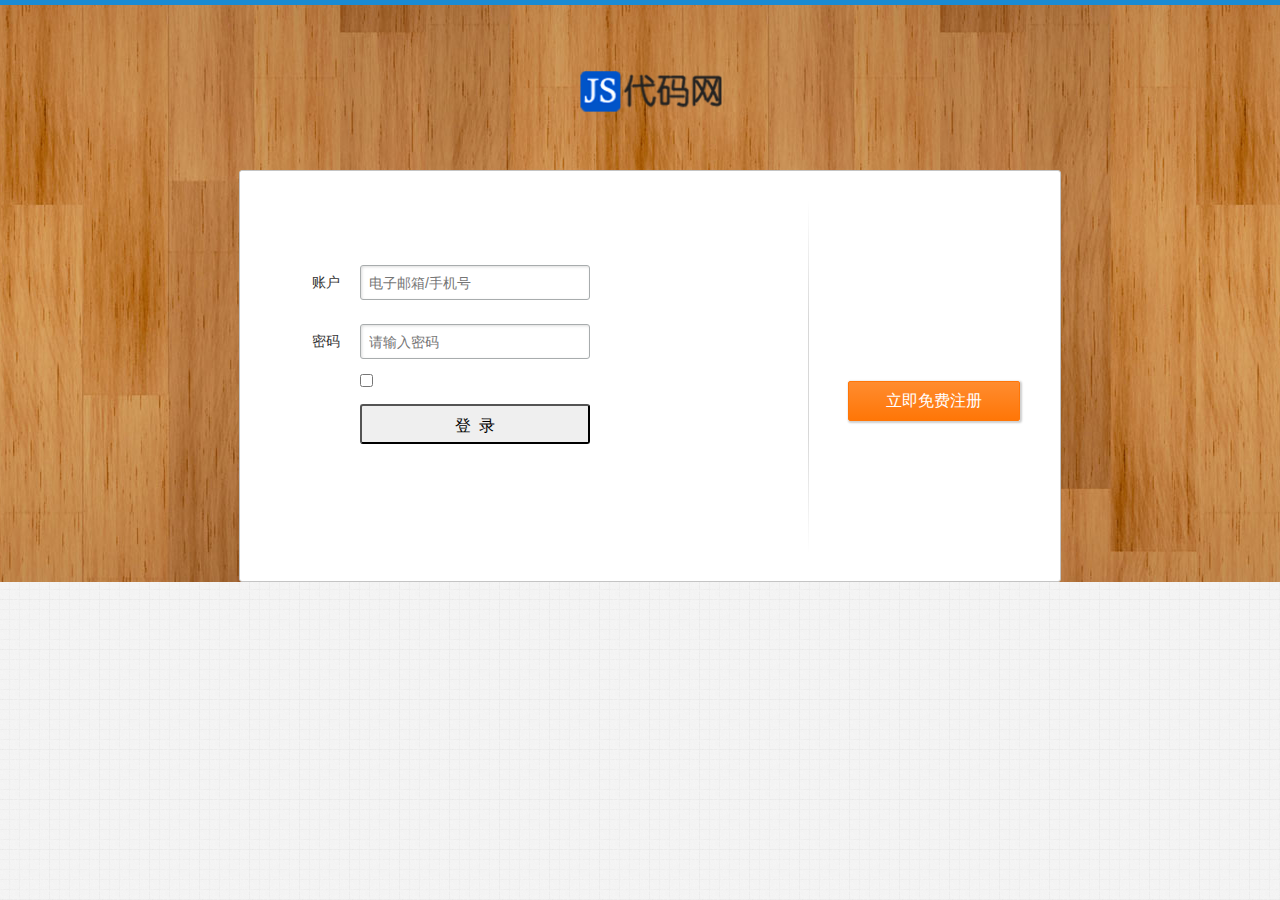
==== src/main/webapp/login.html @ ed99f506 "mybatis集成spring" ====
﻿<!DOCTYPE html>
<html class="login-alone">
<head>
<title>login</title>
<meta name="keywords" content="注册登录页面,注册登录模板页面,注册登录HTML页面,注册登录HTML" />
<meta name="description" content="JS代码网提供高质量注册登录页面模板下载" />
<meta http-equiv="content-type" content="text/html; charset=UTF-8" />
<link rel="shortcut icon" type="image/x-icon"
	href="res/homepage/favicon.ico?v=3.9" />
<link href="css/screen.css?v=3.9" media="screen, projection"
	rel="stylesheet" type="text/css">
<link rel="stylesheet" type="text/css" href="css/base.css?v=3.9">
<link rel="stylesheet" type="text/css"
	href="css/login.css?v=3.9">

</head>
<body>
	<div class="logina-logo" style="height: 55px">
		<a href=""> <img src="images/toplogo.png?v=3.9"
			height="60" alt="">
		</a>
	</div>
	<div class="logina-main main clearfix">
		<div class="tab-con">
			<form id="form-login" method="post" action="passport/ajax-login">
				<div id='login-error' class="error-tip"></div>
				<table border="0" cellspacing="0" cellpadding="0">
					<tbody>
						<tr>
							<th>账户</th>
							<td width="245"><input id="email" type="text" name="email"
								placeholder="电子邮箱/手机号" autocomplete="off" value=""></td>
							<td></td>
						</tr>
						<tr>
							<th>密码</th>
							<td width="245"><input id="password" type="password"
								name="password" placeholder="请输入密码" autocomplete="off">
							</td>
							<td></td>
						</tr>
						<tr id="tr-vcode" style="display: none;">
							<th>验证码</th>
							<td width="245">
								<div class="valid">
									<input type="text" name="vcode"><img class="vcode"
										src="passport/vcode?_=1411476793" width="85" height="35"
										alt="">
								</div>
							</td>
							<td></td>
						</tr>
						<tr class="find">
							<th></th>
							<td>
								<div>
									<label class="checkbox" for="chk11"><input
										style="height: auto;" id="chk11" type="checkbox"
										name="remember_me">记住我</label> <a href="passport/forget-pwd">忘记密码？</a>
								</div>
							</td>
							<td></td>
						</tr>
						<tr>
							<th></th>
							<td width="245"><input class="confirm" type="submit"
								value="登  录"></td>
							<td></td>
						</tr>
					</tbody>
				</table>
				<input type="hidden" name="refer" value="site/">
			</form>
		</div>
		<div class="reg">
			<p>
				还没有账号？<br>赶快免费注册一个吧！
			</p>
			<a class="reg-btn" href="#">立即免费注册</a>
		</div>
	</div>
	<div id="footer">
		<div class="copyright"></div>
	</div>
	<script src="res/skin/js/lib/jquery-2.0.3.min.js?v=3.9"></script>
	<script src="res/skin/js/ui.common.js?v=3.9"></script>
	<script src="res/passport/js/login.js?v=3.9"></script>
</body>
</html>
---- src/main/webapp/css/screen.css ----
@charset "UTF-8";.margin_configurator{border:dashed 1px #222;position:relative;height:80px;padding:40px 70px}.margin_configurator .input_left{position:absolute;top:40%;left:5px}.margin_configurator .input_top{position:absolute;top:5px;left:50%;margin-left:-23px}.margin_configurator .input_right{position:absolute;top:40%;right:5px}.margin_configurator .input_bottom{position:absolute;bottom:5px;left:50%;margin-left:-23px}.margin_configurator .inner_box{width:100%;height:100%;border:solid 1px #000}.margin_configurator input[type="text"]{width:24px;text-align:center}.margin_configurator input[type="checkbox"]{vertical-align:middle}html{margin:0;padding:0;border:0;min-width:1300px}body,h1,h2,h3,h4,h5,h6,div,dl,dt,dd,ul,ol,li,pre,code,form,fieldset,legend,input,button,textarea,p,blockquote,th,td,hr,article,aside,details,figcaption,figure,footer,header,hgroup,menu,nav,section{margin:0;padding:0}h1,h2,h3,h4,h5,h6{font-size:100%;font-weight:500;-webkit-margin-before:0;-webkit-margin-after:0;-webkit-margin-start:0;-webkit-margin-end:0;line-height:1.3}fieldset,img{border:none 0}article,aside,details,figcaption,figure,footer,header,hgroup,menu,nav,section{display:block}audio,canvas,video{display:inline-block}button,input,select,textarea{font-size:100%;border-radius:0;vertical-align:middle}button,input[type="button"],input[type="reset"],input[type="submit"]{cursor:pointer;-webkit-appearance:button;outline:none}img,object,video,embed{max-width:100%;vertical-align:middle}button::-moz-focus-inner,input[type="button"]::-moz-focus-inner,input[type="reset"]::-moz-focus-inner,input[type="submit"]::-moz-focus-inner{border:none;padding:0}.bp-reset-element,body,h1,h2,h3,h4,h5,h6,article,aside,details,figcaption,figure,footer,header,hgroup,menu,nav,section,summary,blockquote,q,th,td,caption,table,div,span,object,iframe,p,pre,a,abbr,acronym,address,code,del,dfn,em,img,dl,dt,dd,ol,ul,li,fieldset,form,label,legend,caption,tbody,tfoot,thead,tr{margin:0;padding:0;border:0;font-weight:inherit;font-style:inherit;font-size:100%;font-family:"\5FAE\8F6F\96C5\9ED1","微软雅黑","Microsoft YaHei",Helvetica,Tahoma,sans-serif;vertical-align:baseline}article,aside,details,figcaption,figure,footer,header,hgroup,menu,nav,section,summary{display:block}blockquote,q{quotes:"" ""}blockquote:before,blockquote:after,q:before,q:after{content:""}th,td,caption{float:none !important;text-align:left;font-weight:normal;vertical-align:middle}table{border-collapse:separate;border-spacing:0;vertical-align:middle}a img{border:none}input[type="radio"],input[type="checkbox"]{margin:0px 5px 0px 0}img{max-width:100%;vertical-align:middle}ul,ol{list-style:none}@font-face{font-family:"icomoon";src:url(http://s0.kuaizhan.com/css/fonts/icomoon.eot);src:url(http://s0.kuaizhan.com/css/fonts/icomoon.eot?#iefix) format("embedded-opentype"),url("[data-uri] AAAcZZ4z8kdERUYAACcUAAAAHwAAACAAoAAGT1MvMgAAAaAAAABHAAAAVi+71DhjbWFwAAACsAAA AGwAAAF6mXiGTmdhc3AAACcMAAAACAAAAAj//wADZ2x5ZgAABAQAACCXAAA4AEzZANxoZWFkAAAB MAAAADAAAAA2AdUX42hoZWEAAAFgAAAAIAAAACQEfwPTaG10eAAAAegAAADFAAABzOqLDN1sb2Nh AAADHAAAAOgAAADoGOsnBm1heHAAAAGAAAAAHgAAACAA7gDnbmFtZQAAJJwAAADfAAABhk/c8+5w b3N0AAAlfAAAAY0AAASIzYzsbHjaY2BkYGAA4vRzdXnx/DZfGbiZGEDggkr2JBj9f/7/+0znGB8D uRwMYGkAT8cM7HjaY2BkYGB8+P8+gx7zpP/z/79jOscAFEEBxQDFzAhUeNpjYGRgYChmeMJgyQAC TEDMyAAScwDzGQApvQHWAAB42mNgZBJhnMDAysDB6MOYxsDA4A6lvzJIMrQwMDAxsDIzwIEAgskQ kOaawuDwgOEFJ+OD/w8Y9BjvMCg2MDAwguQAnkAL7gB42mNkYJBkAIFVDAxMDHAsgsRGx/FArADj M09ieMWkBubLQcVAbB4s+uB6mBQYmLGZzfiFQQOJbwamHUDs//OR9HMBsQGauaJArMEkD3aDIJJc FhSDzHgEpAWAWA9JXp3pDUMulJ0ApcWY9jFUA2lNIBZi2sOQAhUPgdnPrMAwHyiuzxQDtk8BRziB zHOA4gIk8/FixncMO+D+esIgCaQdmSLgbuBmkgD61RJoNwMDJ9M6hmVA9WeYVBhkGW8zaAAAeKwd RAAAAHjaY2BgYGaAYBkGRgYQKAHyGMF8FoYIIC3EIAAUYXrA+kD2gd+DuAd5L5hesL/g/P+fgeEB wwP2B/IPAh4kvGB8wQYSU2BWYFJgVGCQ/y+RK5ElkQk1Ew0wsjHAJRiZgAQTugKGYQ8AldsY1gAA ABIAEgASADYAbAGiAgoCNAJyAq4CzAMiA0oDyAQABFoEigSkBNQE5gUiBWIFlgXeBhgGWgaEBp4G zAcSB1wHpAfMB+gIQAh+CKQIvAkUCYQJzAn0Cg4KLgpmCuoLAgsyC2oLrAvSC/gMQAxSDGQMjAyk DOgN4A5aDqYOxg8EDzoPgg/MEAAQHhDEEOYRMhGMEcoR9BJQErYS/BOEFBoUVBTEFOYVIBVQFYwV uhXIFdwV6hX8Fg4WRBZ6FqAWxBbWFugXABcuF3IXmBfuGF4YfhjGGP4ZUhmUGdYaABpEGl4aohuK HAB42uV7eZgcxZVnvMzKjDqzsiorK7uru6vr6KrsbqkP1ZVqWt1dQsJIFjpAWEISSGWQwAgEDawB CYyKwwiQhHtGIB9gu+TZMfaaQ2htCwwzLmObGY7BMtLAx7A2xeLxxc5Y5jBez3zZ+yKqqlVqCfz5 22//2uyKIyNeZkRGvHjv915EE4G0E0J+BUUiEkpINpANmNlAsv2l7zz4IBTtajsoRCBkuiYQqBGF BAkBatCkQfWsZeQtw5JMywB1eHhy8oK7Qt++oDw8bNdikzGoDQ+XL/h26K4LJieHh2NYQiRsCV8G FeLH9+gkQrrwbfGErAdC4Ww8U8gHcmmJ5q24HwzLiE+ADkfsUqizMwQVjO23drXBqm9ks9mt9rOv 7IJKZ8iu8tpiqPPo1v8QbumwrF17/+o/sJkREpr+PfwOXuTf5cEWNWKQDtJNksQkc8gQyRKLjJIJ soicTZaRlWQ1WUs2kE3kEnIZuYJcTa4jN5CbyE5yO9lFdpPPkX3k8+QB8lXyN+Qh8i3yGPnv5DB5 inyf/JD8A3mB/IQcJa+S18kb5C1CtCQOjp7MG1k9mWrJ05a8hmEU9DlwmlT/iDpMkxZ7b7aemo20 Wf5hqXEa2tnlp6NveQ9vv0n3jeuvjx4aXbAAbmtkjjTS+6PRaFdXdFZ8urKurp9Eo/Ynu9jdaDR6 Q1eDdF3zga6WzKFmfvTkktEWmvtanlrHqxZ0dcGj1993CDu2rp4cqSdQiSJd/VdP/p29rItdmMz8 FmApCxiNNghYKfaC/XhLREV+i3G+/nO8RnB54cyfGsRGYHmpZZStlllmoVgsxWLFWAzjMo8rqlpS 1SOqaq/i91hX4b9SsVgpFqFiV9ky/qgQO+nCb4GZ9R5BXk51QSAkJ9K5QjZj5Kl+Il+B0pkXnnnm YLtRa6RQLsWK9vH40NCZQ86/HWtkvoHvdMyMEcXxSZE+QoKhcKaQSyfkRirlc+k5YkLugro0GANs Lp6PV/EdQ2f+jsdwruZbVR32aZoPij6tXJ3G3sI1rKrxO84rKywaXlWrlLBd14fOT4KQdogHIJnP 5hsBb+Nay72kWwKxcTTZBTHWXuPGrpVxeMtQtiv1ez6a9bpqiYu6ZrselJwE0gkqh4xwxirkpLwB b0/+YVLXWWRXKzClquc/cT6LnmYPe9kcAP6dlqcYPxGthT+kWbzSzDMpgQs4n2QhEA+I+HXY2xL/ 2bVmrtRaBKUii2sxuwQViPHvKfO4/p2MgnGKjR9ox6CEySbsawX7qpI2/GYU6KGo0A3jjnyOM0sm HIIz79iI3BBQqW71J29cNX/+qvlQ23jmwOVrP66HnJ2rz71i4MyvzWfl+L2xxrezrx3ClXM2WU4u whFMcu4bO5GerDvY1/UwxmFcxdioJU+5VOVhVMDxyGrxRDqvN1ktJEN1WItoFQx19iqzmE/vc4rL pbh+w+NipYxXpYgL7Xz7C0oQCT/l04JQURm5Wo/xOc6AUPJp+IZY0UWL1HVydHmMvQMH+T2/r/6U z99YJ0xHVnHe2XwncZ7jelyK1z8IpXA8n61/lojcWaivxkwZCHJmyS6yN5WQRTHdW63u8oV8vhBU izG+JMplniC77WDlvjqPTr8hALxJeskCQlK5QTGfMwfBLOTZwOkhQwFc84oDR4qx7jjkqUwHISHT tJk2C1YhY4QNWYCOVDoiyrkU4ABCfwG0zkSnds0a7RxtzTWX9OWEVCYl5PoGAoGBRd9ehMmqXqur o79bcfdPeETRGwx6MT5nnhgxw5GOTKJzrpxIyHM7OzyOtkSizeHx+v2MyO9nY/RbcqaQgVuJkwRQ RiUZZ3QJ2YyetxopnXUPW8tr+/6xJcCtfYN9cEEfj+9vyeOYiCRG+uBVuLax9ojGVg6OtpEMZGNw +F8fe+wfH3sMrrUPw1L7f9jTOPQoFaLT78Dz8BWcM0RIZlrBBUDlqDABRnhcGAKrMCjAznt2e9vi Ht899/jcCYMlJ+7g/hOlRsLtu2e3zxM3fLv5HZPJROWyROLvpwbAweOTq1DmQKWe4lzGpt+AKq4b A2UEARRgKFGBcU5WV0Bn6wFLgoxlrIJF5cwQ4KQCKSLP+LTiuVfveHjH1RMb79g4NDDhgQR4JgaG YGc8xpgqFpdvOG/Njh1rzrvBfn/jxjuGBoQva9qXhYEh7JuXlAQZe9CLHBSmCqTzuXFIIxslE8g+ CkSxcRn5BVstWKMiNirILr9n6SJZEqky14x0xt1UlORFSz1+lxxdvA/w2rc4Wp0IeKkeppo36FSd gsfjDHo1GtapNzAR754AmOhm+mp6msuLH5A4tq8IycSgg3XAKqRRQPgBhVF2XMAvh5JXDyj+nrb+ sB5IesMbOpThQODcjQeGPbH81oo3GdDD/W09fiWge8Nbh9vahg9sPJcaOaVjA1uW8oxMbkrjJBk4 FcEyKSQ1ZE1TxxlJPgusDwftMsesLO6xUYfaNXbFOns7O3tziGQrnVBDZDuDe+0ilGsob8HBKDpL OBc4I6ftTzdfCx/RHxbyTCd8SC/YdWrrFY4Magwb0BlsIODqU0gI11+UpLFVKU4NPYsr7pRYpHFT aAgqJqcEMqkW1VpLKCFrq0dQcmgRqGFr1epJYZqgztnGarW6eGzqB/bVBAJxjkjwM5sfHgCUmVC1 D/KvGLarkXQ6whQ1xGzUVHYJxxHK6YhdjqSRrBLjupo0MIKbkLgWFzUxkEUUDJWSXULVOFU8woUs f0OxyMgZ3+Ezb2I/2KrnzCaHuiGcmYBxYDJ6Rv0dmQoNKzVFedhvYhLqLPK5hFoI70z/wwomw6Ep NvmsgskgkThQhFT5u/s/+u2SIaeHIJ1j5Vkqw+8msbGnFWWP0otJszF72cNKzLNHwaLh0PseqIYw 16s0Ciabbe96mEqexpPve0hdJzXmnM10P8lhb5gKSuZnBryuk5LNJIGdYp0TUWDiba4wCpmwDjUU MnaJa8YKsnCRhe/l0ulcGgEFkGqqo9iRAmRwpq+YLivXs8VYmlHZz/K56kilOnB0mn1ieHIeIZaO yjGfTMT1bMbKp5NWQ33JTHHlUVvl2VDpIVRbOiqxnFkoOZ2q6oQ21YnX5P5j+/3+ZJffK93+vdsl r78r6fd//+eAy+HnENu6f//Wgf6OaNzyPU89YeOi22+/yAh76PM+Kx7t6Oc6o9kfV8NKZo35wbQK QC0wDWpacDA+pKIhrNu7Y1PQOxmtdSITD8U7dCxU7ampGBZehYV1DM758SCzLlImAhYTcPFm8zwI iEFLuCoq+HewNLUK82qlVKrU5+qNBnaPkkEyjk9nChOAojDOlIGebUiGHBaMQZzGjZCMOgLBVGOW pFn38A1fmzgk+nz2E6mOUomtJ46MahDvsP8Ua1NVtY1H0JKvBn1f8wU7UmgMhDpx2cYqpT82qloj Nm6907+GH8BbOI9ca/U0LAIrwHp4QpJpaIQkGWQLsKWeCYPHp/l82n4q2a9JsiyBKdGBhGG/ZiRQ l5pGwqcpiqacC+sdTqfD/jrGsNG+kYEJuKstjpqC+yNiMA3lFoxNwNJoHK2wuo1eTyG2/dLt9o5y GcFwmcewss/+aR8iZWYQYHyS/EB7IxAX42DErayBwgpF6EHVLsYOqtzkwudj2FYBTY9fwJ4/YzNy 7NFqn7QGbVY6OxTgUbtitlxv/wivFa0lsMfeC9fZjyYCCRSfGKsJ+8iuxC77SEtJAyfWdew8sp7p GD05g0g/OtfQQk3hwJiwkTt9Bn5g7xyibo88dGoMt/qCQfvlYoA6nTSAsb8lKiLOdckx6o6dEhc1 BSq+IM6Bm8aok8X+lmhGlhe5ThnGNRMydDmZMDGkG3JDxsVgIKCgTKpgFQKbPBckgxgVhFjM6cz2 hPQF559/4/kdkl371P1iuv/jeUtxhkLpdSOdPTA3u78rGXBCSlq2ddmyfF/cC9+9/hOBoXkfi3eL 6Q5B8c1tpzR6/vCaHYhpvjr9G/gj6hadkAkwxxFDKTAENFxADD4IMjWFv71Eu/uLq9N3L/dquW3z NmS2vfTd9su+dEn78vNSd39pteYYV73RwkvfzV51WYRjWlQ3sG4G06KGbP7FUK4WZ8I66+yxJWc0 ZNq/I09fhSuFcSj2I0kN5DaDZi1TzGpoFpbLxSqLysdXDa96FBcHEIyqzG5CGeaefhNx9KNo75NU gpqFnGmFs3WjHweRMniGqztjcSnNyuFz3fozAM/o3dH+/gX9jUyUFeJt/zXhT8oe+ZNhlo9KtBSe MzonXKISJ8b+DhMfvA4PIQ4cICsZTmZDZoULTDGigkQFqgBK4jQvQE0qO+rZMFOtZr0ei3mZaRlh XoAPNujhxS2+LpcnKqryUklwzHH45aUyiF0ep8O3xdPtLLol+zcugV4nI1iV/4vkYwSSIM6ReOro 8jol76WeqGshplu8UacHejf6BLenUxakxUg86BAciyW/o8Pjino2uUX3Wa7oAbdfvkIW3H66Vc5L vF4aEkFaLClSK517o1d0c32N80ZQRaD9IiBGdDFPAZWYEZm0/usTFzL8ZRO48IkL4drNc1K7L2nx zTDsE2Q2PLd4TDQzAnFHA8Km4oFsII4sEisutaoMTHG4AD24qoABSOb+eP+KBRdWgCzggKOMRTGO HzCGI6jLmK7mNi1peH2EBoJptdflRh2ce2jnzkM7/3rPxRfvufir7cFg8wcHd7Iae/piVvVi0HsZ swwv8z7Bq9n369Pvwb/Bi9hegNkkhFkgzCDJoBmSTFi5gphAlYjcR3FhZTM4+YwJFYBNP7xL3IPh aHeblgDD7FaCkuRodzk7x9Q2X1iivjZXZD78Eyfa88P5Ub8RVdrsI/kVAY+sGF3zzg1pvkgHk5e9 xAWvwGHsg3bieylyHyIB5C3LgAsO3XLLoVu+tXJgxYqBlTyGw7ewsnXNe4z5+EVJD/wv2IKz6cYv QomAyNpK5pNWPq4ziG2YVMLsu2lrpDfxv+3MPyd6RyzotjN7lyy5fGUstmzrVlhy9ivd3Tg2genf w3H4CZ+LOfjyxgwIjR7iWKCUwZBGqYOh0I12FK4JP9qxcMmP9+z58Z6/+fyVV37+ys2aLOfyVA5S ms9TGpRpPifLWJjPy/49jBAiVzLKvUFehoQyUlB+h/QUn5ZbfI1ozUiQDOAfYGmlWomxdPokfyTS pOokAqMAUuP+P06zlSyD++DTDImnkvm614fLl9G65TsGXPLAHVf4Ir4r3JLkbmb+dNIdz/D3PQv3 kT8xWZmKczkVrz9v/4FRgZs9iaSM+oTfhvk346SP2YWF5sJJDgqIqFBfzHJXNZkfZzL7hbE1Y2Nr wDMpOUP+sj/klCY5Tq5ifOj61auvX31esfg6oxlbood1/DEIxkkQRdvPrGY0u2NEnX5z+h0hCIew HwpHgAUyxr1nW8iV5Gayh9xHHiDfIk8x/2vdfjDQJLSMCZhR2XU1begnAcEo/EXkYfL/9O0Fv+73 6194ZkA/e/ExAa9jIIohn/OYy+t1HXP67lbCihLm9YuOsvqjAqt3HWX1R10+u+f/8gVwe0hRQv5z RiP94cUpER7Ax1nkeMDp9TpZlPxzBHZthkJf3PPRr/gQAuYDUBGXHcG14UH8OI+chXP9CS5vZuRp T0veaF0OJ5YFGgLMRPAzFzWqwW7UejSOIKPBoOGmFft33Aa366a42hlSGbRn2VCnXXtBByqE2gvt IYEiABxwQNQxcB93NF7HYyhqPu5VbY3+Ds1TlivW487QwX2mQxR73e5eUXSY/vF0enwZd2PWf3yZ DU6/AT/Bb04hTiaptJXGTiNSS2K3caEaUYFJ9bCVYT4ga9BhFhhak41wAXbD/PiYsZg6zwjG5wf0 qKGEYtFhPTQcULsDStjncBlBZWFM0ub44pLed2SsZ54gtIch0ZXavDYRagsLIR10Xe/uE6Sgnjqa ngthNd0n6E07GTFWdQbTkzGwdCuFqldP5amZz1Zj3IeAIVat1h6MfPepVC1W63n6ichXuD3SeJ7J 5rodcIqmNDm0T864c9AazDPYbLC9i9XP7t377N5KZXKyMnmwWOS++1hjywiqe1mt/bNJVo02SyxW rkeVIhtTk+urMuliXrSmD6mO5Gk3mGhAmgyl1z1K+Tg8be/yqKrnwGKPCvBHAVT3kq+5VbXDfhA2 Q9nvtt9xK+2K7AKXrEC74gbF7bePv8fHadv0W4i1l87IKNLTWP6SHufLf5YLy5ht/Lk6zI4OE9rs B8/tvf0m+2ZRkkS4A+MeQ7VvVg1DhTtU491UJJKK3L1taLn5mUWSaP9CkCQBOkXJaf9C1XUVOjHm frQG/vGT9hn769SdaWy4C+II9rEGJVEcZVKqZa/l5L3qc6BCXXbRBQ/ZJeqCqsu+nE8Dmwm2cV3j pLFQZ8xFh4eRtOqiU1PUVd9cwjEqNfZU/NwD1F33ANXnpN4fyvyLTRUSD8Rhkr+TRT8ql5fzNVri +vEkh16bai/hnrblUCQte/uU+E5wG9QRytZj+/cf228f2To0+qQBtf3s1v7DPfOWfd5AWidBKQ8/ gh3Yx24csQnE3JvI1WQn88acLK/NWfez66W/kN7I170Dzb3C2d6B6yVBZTyhCpLjRBZasoYk/pLl MXKcyMKJbNThsA848IJNDkc3stUBzlabVGN7gJGwaL7qQHioItF8FvHcTR9Ze/gYq2URMu/bgba2 AOgBw8D5vomkhAzcfEJ21C3/ANpb9XATHLaPXnnlLv6Dm+1vwlr7CDjtP9YD4+M+xHYvw6vIMYgY EYHOZbYsoIXKdgFaednMGOFu5vzXkxriej3b6iCGQyO+Qe1YsKMjCCuQVe4A8DlGsMdr19svf2e7 ffwdfsFnRnxMG1yvdXRooGqDaZCkEYcPwP4dXLE90x2NRpl7Hr8nSADx+Pc5L0dIAns2yHx2KZqk JooV09JMSzKolaKSaTDOMwuDwExe2UK0bJgSc59RzTTgaR2M++HL/c4V4ITgORmPXRuB2HNapn1R 4OeLgm4poLmkq+SxdUrSfiMU6N/g8qrbv75yTW8/eLogBtGlocMHlh9bvj8+NHf07tEVSM+euQzU tpz74x8f+3J70n5kLI6zsHn6DWEDvMJlsYlf0ZBQTXMIRw9LhqCxE0lZLerQjLBh30/37fup/cKN 37zxxm9ecbUzEHYVVUMtusIB59UuAxax6n0Psdobl2GBShc+6AkEPA8upKrhutrZ6ktkp2TamE/K pA2ZH4hziZ9MZalhMd90rFQrlkpAMJomlUoMLTEsK5WK0wQjRNGVSn0Ozp9+G74Dz6A96EMZP4Dj nycjdSnHpVraNJITDS8zlzFDMAgG1hpaFNi9pRXSYtLkmoZrm7vtD4IR+GRkk3yTfO2n3Qq4wOPa 5/Jgqpxt/8arQhto3p95NUzVl+f6Ry8YHV06dxR2RYJ+fzASHRzs8rnGGaAad/n2BT32B8yOA5cn aH/wErtafOw1tCEXMl5OJxpecMNq+LwLGTYXfghTCw2stEnD9Xs2O6w+bdGm27yQM+FnQs/m5FXJ pCDTXqckaNo2raAJodA8HyxP/uh0hcnGE/CUkExu69ncg2qk1yELSLItFGJJpju5PLl5++mLexpP 4Rp3T/8Sba8XOU+lcXWeYn0xx4iVLjBfD/dV6MzxkM/xg0N5uPj5e+99/t6vHZicPDC5f2l2SOzu 7nC4wu1uKgwKUfOCri4jci+jgdQkI8ot6IdQFIxOwy0JLjoX2sS+WP/jcbTKKfkq8QtXwU1c3gTI eWQNWU82ouRu+IQ0Gh4VEVch47FNu8KEkOUCY+YvY3RBwkzPwY7mGUFuSJS5byxsIPbilVS2WsRK BV6yMyxcGHa7/bLooPQiUaReURCjSVWIeEWJooSUBEGUZepWPL5AOw1QEEDyjohuURRdmBWdPbL7 16/ya29yfhJG54NXU+90AyBKl1dsEMai1BegitMj46MidbC9RLdDAHAI/k5wRZyCQxCxjIpY9mSy N9mXZLpsiOjCfXAZ12Um95yvQKtp26k4YDYYcZyEXaxUUmdqCc3yVtNFHhNyBQsHRspauTHBTCYo 010m3xspdAkhGa3DtJD8MChjP9eKeOy3xgDwh8MhLQ2A9jF85KFTi85BzPN7jnn8DPO85w/hsvBi PJZsb0+23XrZ3KWp67tw2F7GsXPAy4JDftlwCG7tZTkoen7NKtDqEXh5WAIXlmuCGzkmSjYIZ8BV KEnaUM8QLYvqRA/RZDxt5gtGyIjjlyNnyMgJ3ezohYzFh96+NuYpddg/u7QNzPXg/lTo4jc/feeP l+tw6eNb/H646hNGcn2/eHXsM/d8LBpY7dnok4qRcUVY3LmEy6/6nt+/4OzMQbk1htLgLLIUZ4dz p8kds+xIAksZezKWi6OkNNlRpTByJk0W2AY0u0MjEylbvefMBIfbFE9ElsOBDjPWFw70tHdHVM0R 9uvbYlCOfS7c5qUul9o5L6I/heLeoyoRv5Bv920tlyuVarmMghaKbm97rCcciPcuOTvVFgieEVa8 5VqtXArLblPt1MaDXiorkZzgj3jt8hG1aNcwIi37PT/ge0dN6ZXnB60whAUyzHZhK8NrxhbOnbtw bA0MLJzLTnqx/PDwmpP36Zh8MVr9bOnGhlwzNfgJDnOcQakGynuEA8Z6XPNnF2T9ffrSNUv1BuwL c8xY/73b3tXV3tbT398zq02Nneg8xWJhpwkbY61nG639t4d37Hh4x/FiscTPsTWx5bM7WPkrxSqW lf/Cb0IsbFpRpqgM+TTf9C38lr7Gd53mm+x3+3va6t81u11PfX93xofHdlZmtd1oD9lAa2my0cxv Y7WWhthclwhzmVYY+manhPi2UKVa5SxQxLpq46waaZ4PLFYqNeSv+nGzMueXE3QEIVy8yCoYAaub JMNYN8UsG9CtgKmbgOx5EKYqFbuCmXofhuFgnQZt04CRNwDxw8FhbKbESfieVhBlZIV08nMF7DgH 99mjkE83XGuGleWHSqjJtybh74Wzhs/oCcU7esHl7B0Z6c1s27agJ5v+F2bXwNzhxQOR3g6USCOr RrZty/Z0D/0rYpWZs3KAtm8XkyjA3omt1Q8aNd142XyjMXaaDc2TvxeG4m6PK1PMuoLB/LJl+WJ5 Mj6U/l5x1eQkdDtd8SExmjKjbLulVBqKdw3sKJUmJ7l/vH7Gykm8zDubYjCUorhgXnJgQMuwoIov WVVkvnLuL48VJ6emapOTZWbCQbFcnppq+trZu45gzkdChOTxFSmmCbhpnrIMdvSu+Ra2e2gfnJqa bBzhRPafmiqXT/FxAtfBApnmzoIad4fOoslDHq3wfN1HWpuuU9Rp/g1pjjK/PwyhckZYbZgCeXzl ysfL0a98JQrtkUolcvPB1aubc0y4z8HDeFwrhFHVyUPATz4mGey00OzHWdbpcy5FcW1ftQqm+guF 5g+edEmKfbEiubZX97eUz4wNPInv9nOpTXr4waOcyR194RBNz7oXW1qHa0MKnTePKiE6MXGRptBo lCoaHRhY3+hGEWvm7ZlHkax4qJj2a7R7TTfV/M65t8yFxSd6xcbkCVKAW+FeNj89LcjQbMJHuNVR Ed3MQLvzTmanucXKr1xihWWdjrt2YYRVfHxdM/vrDs49zBvfzn0YGRw9M6kbzcPTVj5JDal5khrx mylBHbwaDSyaQtOmzJw0nBMYX7GDLhV2tBdZ7Iv2MzREo5TCOE/t44jrgdGXiyVOwg/5YvoaUiBB iOITLD2IhOT/A53J/nchIrwEL/BzgMTKZ02KH2Cm8nE25ob1zm2PPnIbONaCw/7PtWtufeSRB297 5JHX1s55bS2mzF5eSDR4DJ5v2NwhXAFD+J4WzErj+SQ/aGpk2ZaI1Yr9mB+iG23U3W/yKwU9N3jk B6sXi+J6Ee5WvfZzzD922NvhXOf0/qqtHf/yv5Q9N2wWHOsc4qenCauGskf1IEEnXy+bp/+E9vvj +D3M/4dY/M+3fvdHNtt9XPZsW88b3HlKg8zvpSEvP9Jy+mDk9OfHmAGSbwRjUEBc0jgeirAPDUZ+ uC0H/2RfqkejOnyJxfal8KVflfn1uKS0derZUGfY4wEowyNY+yKnzOlR+4uQOzJ4E/5dD1LQ7exr 78Srvc/pDjjEoMvFMIZn+rfwQcMW72KnzZo7eoJc9xNI41JekZCrZW6IwyUv3Cv+NYYDB64TJjHY z/n61g/E3fV4Q+SsYIcbm39V/KsX78Vgv8KpJg+kBGd8YE1BEpyJgTX5uzqCZ0U8epTU9xTfgvfQ fm76AxRgTYeDhXRCwQXNJAoTJXmGqahuMYTAJA28L+z9h90YLoRrDlwH1x649HKq6s4xUHUVxpy6 Sq9whiHHSXYLdvXAdUh2NpapdOJ+t6q67x+XVd11OWXzNUQ6BXlmD78+azMWWwCD2cK7D8Em+0Az 3LiQX6+PnHMGjFmWdba1wqqvIRfKiA/gTeS3OcyXXrD4oYd8MkQVQFuayQGOQPVszhpHfX/iTNvR kJ7MGJG+kc2+0ErM+er3vSNbfKEVyazxHb5d9VhyRWitb6QvguIFM+HkCh1veyNGgt3G+L4XG9+v kzH4Z7jzdOcTvg5D9k9nwp3ZC/CP9/1FshTl26W4cvs+RLKHTyvurxM/KzpFRRQnJ0VMnOJnJ7GE niih4mdfx1DPXjNZr2IUs4vYGHpI1/T/hD9B+RQ/6OfQyn6MSaZc2mR+dHYWDSGM1TiXy+65Z2VW vTGrXmy5Z/Uwc663Xm82nmf3rc83661Z9VZLPb+fZdHe4pG7qQs+Mrbd8vdlF2BMnf/ZWrvRTTFx s/wml1yVXRhRZ+lEKZw2G0Nr97qAYQRgr2oEm3VOcG+JyW63zKItMXYv8/jJMist49uhp0GAT9i/ jrHT9Zh3/Xgn79FORrzutK/YcuK5QfsQN7RXMFcs37v3wwtwH2r7FciJNJwJW1nUfuKH+ULwb8YZ wnjsJG9IpltgxjFzh7wxR+vVROr0+56SZMWQHXTBx2Jirl12+amLuiWH5PMoEOoKtycyKFUVwSF4 jGupJkuyBiJ1A6hLPDrMuwbt/LZU3H43JIgO0eF74LC0fUyJxP0datgrSACy20EFQQSPizoEkUpd IxDIBRDHSIixBUodoiQwePZ/AKvoZKAAeNp1jkFqAkEQRd/oaAgJwVXIsiGbbGaYnoCCB5gDZOFe pBkG1IZWISdx5RGyzDFygBwhx/A71iYLG4p+9ftX/QYeOZJxORl3TIwH4jfjIa98GufSv4xHPPBj PJb+J2eW30t56qcuPBC/GA9pqIxz6SfjEc98G4+l/9KxIrJRRbbQreImRsEHgZYDa5YktaE9rJeC pvft+zvJEXDUlEpzzFX/9101z5SCmaqWz/OuNXG7b2Jqg6vLys2d5Yr8tJgVdeVluvW3hVITO71f M3yfzyKkXacdvqxuzp4BBTo53QB42n3TVW+UYRBA4T1boMUp7u76vbrf4pUtUtwdakCRAiH8fwic ayaZnMsnczGdbuf/8/PP0unSZYhlLGcFw4ywklWsZg1rWcd6NjDKRjaxmS1sZRvb2cFOdrGbPexl H/s5wEEOcZgjHOUYxznBSU5xmjOc5RwNgUgiU6j0aOlzngtc5BKXucJVxhhngkkGTHGN69zgJtPc 4jZ3uMs97vOAhzziMU94yjOe84KXvOI1b3jLO2aYZY55FnjPBz6yyCc+84WvLPGN7/wY/rW0OGia xgYbbbLZFtuzre3bMTtuJ+ykHdipfw26QTfoBt2gG3RDtfpBP+gH/aAf9IN+0I26UTfqRt2oG3Wj btSNulE36kbdqBt1o3dH/aSf9JN+0k/6ST/pJ/2kn/STftJP+kk/6Sf9rJ/1s37Wz/pZP+tn/ayf 9bN+1s/6WT/rF92iW3SLbtEtukW36Bbdolt0i27RLbpFt+pW3apbdatu1a26VbfqVt06Y2ftnJ23 C3/b+k+t/9Q21fZs/zd3nxHSAAAAAAAAAf//AAJ42mNgZGBg4ANiCQYQYGJgZGBmKAKSLGAeAwAJ SgCnAHjaY2BgYGQAgpOd+YYg+hxXUgKMBgA65wUoAAA=") format("woff"),url(http://s0.kuaizhan.com/res/skin/css/fonts/icomoon.eot) format("embedded-opentype"),url(http://s0.kuaizhan.com/res/skin/css/fonts/icomoon.ttf) format("truetype"),url(http://s0.kuaizhan.com/res/skin/css/fonts/icomoon.svg) format("svg")}body{line-height:1.5;font-family:"\5FAE\8F6F\96C5\9ED1","微软雅黑","Microsoft YaHei",Helvetica,Tahoma,sans-serif;color:#333;font-size:12px}body .font-ico{font-family:'icomoon';font-style:normal;font-weight:normal;font-variant:normal;text-transform:none;line-height:1;-webkit-font-smoothing:antialiased}body .feedback,body .error,body .alert,body .notice,body .success,body .info{padding:0.8em;margin-bottom:1em;border:1px solid #ddd}body .error,body .alert{background:#fbe3e4;color:#8a1f11;border-color:#f27979}body .error a,body .alert a{color:#8a1f11}body .notice{background:#fff6bf;color:#514721;border-color:#f9c86a}body .notice a{color:#514721}body .success{background:#e6efc2;color:#264409;border-color:#c6d880}body .success a{color:#264409}body .info{background:#d5edf8;color:#205791;border-color:#92cae4}body .info a{color:#205791}body .hide{display:none}body .highlight{background:#ff0}body .added{background:#060;color:#fff}body .removed{background:#900;color:#fff}body .border{padding-right:4px;margin-right:5px;border-right:1px solid #b8b8b8}body .colborder{padding-right:19px;margin-right:20px;border-right:1px solid #ddd}body hr{background:#ddd;color:#ddd;clear:both;float:none;width:100%;height:1px;margin:0 0 1.45em;border:none}body hr.space{background:#ddd;color:#ddd;clear:both;float:none;width:100%;height:1px;margin:0 0 1.45em;border:none;background:white;color:white;visibility:hidden}body .txt-quiet{color:#666}body .txt-loud{color:#111}body .txt-small{font-size:10px}body .txt-normal{font-size:12px}body .txt-large{font-size:16px}body .txt-strong{font-weight:bold}body .txt-left{text-align:left}body .txt-center{text-align:center}body .txt-right{text-align:right}body a.link{color:#06c;text-decoration:none}body a.link:hover{color:#09f;text-decoration:underline}body a.button{display:-moz-inline-stack;display:inline-block;vertical-align:middle;*vertical-align:auto;zoom:1;*display:inline;margin:0 10px 0 0;border-width:1px;border-style:solid;font-size:12px;font-weight:bold;text-decoration:none;cursor:pointer;outline:none;-webkit-border-radius:0px;-moz-border-radius:0px;-ms-border-radius:0px;-o-border-radius:0px;border-radius:0px;padding:0 15px;height:28px;width:auto;line-height:28px}body a.button img{margin:0 3px -3px 0 !important;padding:0;border:none;width:16px;height:16px;float:none}body a.button .font-ico{display:-moz-inline-stack;display:inline-block;vertical-align:middle;*vertical-align:auto;zoom:1;*display:inline;margin:9px 5px 0 0;vertical-align:top}body button{display:-moz-inline-stack;display:inline-block;vertical-align:middle;*vertical-align:auto;zoom:1;*display:inline;margin:0 10px 0 0;border-width:1px;border-style:solid;font-size:12px;font-weight:bold;text-decoration:none;cursor:pointer;outline:none;-webkit-border-radius:0px;-moz-border-radius:0px;-ms-border-radius:0px;-o-border-radius:0px;border-radius:0px;height:30px;line-height:30px;width:auto;overflow:visible;padding:0 15px}body button img{margin:0 3px -3px 0 !important;padding:0;border:none;width:16px;height:16px;float:none}body button[type]{line-height:30px}body a.button,body button{background-color:#fafafa;background-image:-webkit-gradient(linear, 50% 0%, 50% 100%, color-stop(0%, #fafafa), color-stop(100%, #ededed));background-image:-webkit-linear-gradient(#fafafa,#ededed);background-image:-moz-linear-gradient(#fafafa,#ededed);background-image:-o-linear-gradient(#fafafa,#ededed);background-image:linear-gradient(#fafafa,#ededed);border-color:#d4d4d4 #c4c4c4 #c4c4c4 #d4d4d4;color:#333}body a.button:hover,body button:hover{background-color:#fcfcfc;background-image:-webkit-gradient(linear, 50% 0%, 50% 100%, color-stop(0%, #fcfcfc), color-stop(100%, #efefef));background-image:-webkit-linear-gradient(#fcfcfc,#efefef);background-image:-moz-linear-gradient(#fcfcfc,#efefef);background-image:-o-linear-gradient(#fcfcfc,#efefef);background-image:linear-gradient(#fcfcfc,#efefef);border-color:#94d4fc #84c4ec #84c4ec #94d4fc;color:#0085d9}body a.button:active,body button:active{background-color:#6299c5;background-image:-webkit-gradient(linear, 50% 0%, 50% 100%, color-stop(0%, #699ec7), color-stop(100%, #5d91bb));background-image:-webkit-linear-gradient(#699ec7,#5d91bb);background-image:-moz-linear-gradient(#699ec7,#5d91bb);background-image:-o-linear-gradient(#699ec7,#5d91bb);background-image:linear-gradient(#699ec7,#5d91bb);border-color:#72a9d5 #6299c5 #6299c5 #72a9d5;color:#fff}body button.confirm,body a.button.confirm{background-color:#57b4f0;background-image:-webkit-gradient(linear, 50% 0%, 50% 100%, color-stop(0%, #5fb7f0), color-stop(100%, #52abe4));background-image:-webkit-linear-gradient(#5fb7f0,#52abe4);background-image:-moz-linear-gradient(#5fb7f0,#52abe4);background-image:-o-linear-gradient(#5fb7f0,#52abe4);background-image:linear-gradient(#5fb7f0,#52abe4);border-color:#38a9f1 #2899e1 #2899e1 #38a9f1;color:#fff}body button.confirm:hover,body a.button.confirm:hover{background-color:#71bff2;background-image:-webkit-gradient(linear, 50% 0%, 50% 100%, color-stop(0%, #78c2f2), color-stop(100%, #6bb5e5));background-image:-webkit-linear-gradient(#78c2f2,#6bb5e5);background-image:-moz-linear-gradient(#78c2f2,#6bb5e5);background-image:-o-linear-gradient(#78c2f2,#6bb5e5);background-image:linear-gradient(#78c2f2,#6bb5e5);border-color:#38a9f1 #2899e1 #2899e1 #38a9f1;color:#fff}body button.confirm:active,body a.button.confirm:active{background-color:#71bff2;background-image:-webkit-gradient(linear, 50% 0%, 50% 100%, color-stop(0%, #78c2f2), color-stop(100%, #6bb5e5));background-image:-webkit-linear-gradient(#78c2f2,#6bb5e5);background-image:-moz-linear-gradient(#78c2f2,#6bb5e5);background-image:-o-linear-gradient(#78c2f2,#6bb5e5);background-image:linear-gradient(#78c2f2,#6bb5e5);border-color:#38a9f1 #2899e1 #2899e1 #38a9f1;color:#fff}body button.disabled,body a.button.disabled{filter:progid:DXImageTransform.Microsoft.Alpha(Opacity=65);opacity:0.65;cursor:not-allowed}body a.button-inset{display:-moz-inline-stack;display:inline-block;vertical-align:middle;*vertical-align:auto;zoom:1;*display:inline;margin:0 10px 0 0;border-width:1px;border-style:solid;font-size:12px;font-weight:bold;text-decoration:none;cursor:pointer;outline:none;-webkit-border-radius:0px;-moz-border-radius:0px;-ms-border-radius:0px;-o-border-radius:0px;border-radius:0px;padding:0 15px;height:26px;width:auto;line-height:26px;border:2px solid white;color:white;-webkit-border-radius:3px;-moz-border-radius:3px;-ms-border-radius:3px;-o-border-radius:3px;border-radius:3px;box-sizing:content-box}body a.button-inset img{margin:0 3px -3px 0 !important;padding:0;border:none;width:16px;height:16px;float:none}body a.button-inset.cancel{border-color:transparent;background:none}body a.button-inset.cancel:hover{color:white}body a.button-inset img{margin:0 5px 0 0 !important}body a.button-large,body a.button.large{display:-moz-inline-stack;display:inline-block;vertical-align:middle;*vertical-align:auto;zoom:1;*display:inline;margin:0 10px 0 0;border-width:1px;border-style:solid;font-size:12px;font-weight:bold;text-decoration:none;cursor:pointer;outline:none;-webkit-border-radius:0px;-moz-border-radius:0px;-ms-border-radius:0px;-o-border-radius:0px;border-radius:0px;padding:0 20px;height:38px;width:auto;line-height:38px;font-size:14px;-webkit-border-radius:3px;-moz-border-radius:3px;-ms-border-radius:3px;-o-border-radius:3px;border-radius:3px}body a.button-large img,body a.button.large img{margin:0 3px -3px 0 !important;padding:0;border:none;width:16px;height:16px;float:none}body button.button-large,body button.button.large{display:-moz-inline-stack;display:inline-block;vertical-align:middle;*vertical-align:auto;zoom:1;*display:inline;margin:0 10px 0 0;border-width:1px;border-style:solid;font-size:12px;font-weight:bold;text-decoration:none;cursor:pointer;outline:none;-webkit-border-radius:0px;-moz-border-radius:0px;-ms-border-radius:0px;-o-border-radius:0px;border-radius:0px;height:40px;line-height:40px;width:auto;overflow:visible;padding:0 20px;font-size:14px;-webkit-border-radius:3px;-moz-border-radius:3px;-ms-border-radius:3px;-o-border-radius:3px;border-radius:3px}body button.button-large img,body button.button.large img{margin:0 3px -3px 0 !important;padding:0;border:none;width:16px;height:16px;float:none}body button.button-large[type],body button.button.large[type]{line-height:40px}body a.button.huge{display:-moz-inline-stack;display:inline-block;vertical-align:middle;*vertical-align:auto;zoom:1;*display:inline;margin:0 10px 0 0;border-width:1px;border-style:solid;font-size:12px;font-weight:bold;text-decoration:none;cursor:pointer;outline:none;-webkit-border-radius:0px;-moz-border-radius:0px;-ms-border-radius:0px;-o-border-radius:0px;border-radius:0px;padding:0 20px;height:38px;width:auto;line-height:38px;font-size:14px;-webkit-border-radius:3px;-moz-border-radius:3px;-ms-border-radius:3px;-o-border-radius:3px;border-radius:3px}body a.button.huge img{margin:0 3px -3px 0 !important;padding:0;border:none;width:16px;height:16px;float:none}body button.button.huge{display:-moz-inline-stack;display:inline-block;vertical-align:middle;*vertical-align:auto;zoom:1;*display:inline;margin:0 10px 0 0;border-width:1px;border-style:solid;font-size:12px;font-weight:bold;text-decoration:none;cursor:pointer;outline:none;-webkit-border-radius:0px;-moz-border-radius:0px;-ms-border-radius:0px;-o-border-radius:0px;border-radius:0px;height:40px;line-height:40px;width:auto;overflow:visible;padding:0 20px;font-size:14px;-webkit-border-radius:3px;-moz-border-radius:3px;-ms-border-radius:3px;-o-border-radius:3px;border-radius:3px}body button.button.huge img{margin:0 3px -3px 0 !important;padding:0;border:none;width:16px;height:16px;float:none}body button.button.huge[type]{line-height:40px}body button.strech,body a.button.strech{display:block;width:auto}body button.strech.huge,body a.button.strech.huge{margin-left:20px;margin-right:20px}body input.text,body input.title,body input[type=email],body input[type=text],body input[type=password]{background-color:white}body input.title{font-size:1.5em}body .select{display:-moz-inline-stack;display:inline-block;vertical-align:middle;*vertical-align:auto;zoom:1;*display:inline;position:relative;cursor:pointer;background:#fff url(../images/select.png) right 50% no-repeat}body input.text,body input.title,body input[type=email],body input[type=text],body input[type=password]{width:232px;font-size:1em;line-height:normal;height:24px;padding:2px 8px}body .select .selected{width:220px;font-size:1em;line-height:24px;height:24px;padding:2px 20px 2px 8px;white-space:nowrap;overflow:hidden;-ms-text-overflow:ellipsis;-o-text-overflow:ellipsis;text-overflow:ellipsis}body .select .options{display:none;position:absolute;padding-left:0;left:-1px;top:28px;width:100%;background-color:#fff;z-index:10}body .select .options li{list-style:none;padding:0 8px;line-height:28px;white-space:nowrap;overflow:hidden;-ms-text-overflow:ellipsis;-o-text-overflow:ellipsis;text-overflow:ellipsis}body .select .options li:hover{background-color:#ededed}body .select .options li.disabled{cursor:not-allowed;opacity:0.65}body .select:hover .options{display:block}body textarea{padding:8px;font-size:1em;line-height:normal;width:232px;height:90px;resize:none}body input.text,body input.title,body input[type=email],body input[type=text],body input[type=password],body textarea,body .select{background-color:#fff;border:1px solid #a8acad;-webkit-border-radius:0;-moz-border-radius:0;-ms-border-radius:0;-o-border-radius:0;border-radius:0}body input.text .options,body input.title .options,body input[type=email] .options,body input[type=text] .options,body input[type=password] .options,body textarea .options,body .select .options{border:1px solid #a8acad;border-top:none}body input.text:focus,body input.title:focus,body input[type=email]:focus,body input[type=text]:focus,body input[type=password]:focus,body textarea:focus,body .select:focus{border-color:#48adee}body input.text:focus .options,body input.title:focus .options,body input[type=email]:focus .options,body input[type=text]:focus .options,body input[type=password]:focus .options,body textarea:focus .options,body .select:focus .options{border-color:#48adee}body input.text:hover,body input.title:hover,body input[type=email]:hover,body input[type=text]:hover,body input[type=password]:hover,body textarea:hover,body .select:hover{border-color:#48adee}body input.text:hover .options,body input.title:hover .options,body input[type=email]:hover .options,body input[type=text]:hover .options,body input[type=password]:hover .options,body textarea:hover .options,body .select:hover .options{border-color:#48adee}body select{background-color:#fff;border-width:1px;border-style:solid}body input.text,body input.title,body input[type=email],body input[type=text],body input[type=password],body textarea{outline:none;-webkit-box-shadow:inset 1px 1px 3px 0px #ddd;-moz-box-shadow:inset 1px 1px 3px 0px #ddd;box-shadow:inset 1px 1px 3px 0px #ddd}body input.text:focus,body input.title:focus,body input[type=email]:focus,body input[type=text]:focus,body input[type=password]:focus,body textarea:focus{-webkit-box-shadow:inset 1px 1px 3px 0px #ddd;-moz-box-shadow:inset 1px 1px 3px 0px #ddd;box-shadow:inset 1px 1px 3px 0px #ddd}body input.text:hover,body input.title:hover,body input[type=email]:hover,body input[type=text]:hover,body input[type=password]:hover,body textarea:hover{-webkit-box-shadow:inset 1px 1px 3px 0px #ddd;-moz-box-shadow:inset 1px 1px 3px 0px #ddd;box-shadow:inset 1px 1px 3px 0px #ddd}body .form label,body form label{font-weight:bold}body .form label.checkbox,body .form label.radio,body form label.checkbox,body form label.radio{font-weight:normal}body .form fieldset,body form fieldset{padding:1.4em;margin:0 0 1.5em 0}body .form legend,body form legend{font-weight:bold;font-size:1.2em}body .form p,body .form .form-row,body form p,body form .form-row{padding:0.5em 0;margin:0 0 1.5em;*zoom:1}body .form p:after,body .form .form-row:after,body form p:after,body form .form-row:after{content:".";display:block;visibility:hidden;clear:both;height:0;font-size:0}body .form .form-subrow,body form .form-subrow{padding:0.5em 0;margin:0 0 1em;*zoom:1}body .form .form-subrow:after,body form .form-subrow:after{content:".";display:block;visibility:hidden;clear:both;height:0;font-size:0}body .form p.first,body .form .form-row.first,body .form .form-subrow.first,body form p.first,body form .form-row.first,body form .form-subrow.first{padding-top:0}body .form p.last,body .form .form-row.last,body .form .form-subrow.last,body form p.last,body form .form-row.last,body form .form-subrow.last{margin-bottom:0}body .form .form-cell,body form .form-cell{display:-moz-inline-stack;display:inline-block;vertical-align:middle;*vertical-align:auto;zoom:1;*display:inline}body .form .tip,body form .tip{display:inline-block;vertical-align:top;padding:0 0 0 25px;margin:0 0 0 1em}body .form .tip.next-line,body form .tip.next-line{margin-left:0}body .form .tip-error,body form .tip-error{display:none;background:url(../images/tip-error.png) no-repeat 0 8px}body .form .tip-right,body form .tip-right{background:url(../images/tip-right.png) no-repeat 0 8px}body .form .tip-info,body form .tip-info{background:url(../images/tip-light.png) no-repeat 0 7px}body .form .select.vd-error,body .form input.vd-error,body .form textarea.vd-error,body form .select.vd-error,body form input.vd-error,body form textarea.vd-error{border-color:#f27979}body .form input.vd-right,body .form textarea.vd-right,body form input.vd-right,body form textarea.vd-right{border-color:#c6d880}body .form p,body .form .form-row,body .form .form-subrow,body form p,body form .form-row,body form .form-subrow{line-height:30px;min-height:30px}body .form p.error,body .form p.alert,body .form .form-row.error,body .form .form-row.alert,body .form .form-subrow.error,body .form .form-subrow.alert,body form p.error,body form p.alert,body form .form-row.error,body form .form-row.alert,body form .form-subrow.error,body form .form-subrow.alert{border-width:0;background-color:transparent;color:inherit}body .form p.error .tip-error,body .form p.alert .tip-error,body .form .form-row.error .tip-error,body .form .form-row.alert .tip-error,body .form .form-subrow.error .tip-error,body .form .form-subrow.alert .tip-error,body form p.error .tip-error,body form p.alert .tip-error,body form .form-row.error .tip-error,body form .form-row.alert .tip-error,body form .form-subrow.error .tip-error,body form .form-subrow.alert .tip-error{display:-moz-inline-stack;display:inline-block;vertical-align:middle;*vertical-align:auto;zoom:1;*display:inline}body .form p.error .tip-info,body .form p.alert .tip-info,body .form .form-row.error .tip-info,body .form .form-row.alert .tip-info,body .form .form-subrow.error .tip-info,body .form .form-subrow.alert .tip-info,body form p.error .tip-info,body form p.alert .tip-info,body form .form-row.error .tip-info,body form .form-row.alert .tip-info,body form .form-subrow.error .tip-info,body form .form-subrow.alert .tip-info{display:none}body .form .form-cell,body form .form-cell{width:250px}body .form label,body form label{display:inline;float:left;margin-right:15px;width:85px;text-align:left}body .form label.checkbox,body .form label.radio,body form label.checkbox,body form label.radio{width:auto;float:none;margin:0 1em 0 0}body .form .tip,body form .tip{height:30px;line-height:30px}body .form.form-large .select.vd-error,body .form.form-large input.vd-error,body .form.form-large textarea.vd-error,body form.form-large .select.vd-error,body form.form-large input.vd-error,body form.form-large textarea.vd-error{border-color:#f27979}body .form.form-large input.vd-right,body .form.form-large textarea.vd-right,body form.form-large input.vd-right,body form.form-large textarea.vd-right{border-color:#c6d880}body .form.form-large p,body .form.form-large .form-row,body .form.form-large .form-subrow,body form.form-large p,body form.form-large .form-row,body form.form-large .form-subrow{line-height:35px;min-height:35px}body .form.form-large p.error,body .form.form-large p.alert,body .form.form-large .form-row.error,body .form.form-large .form-row.alert,body .form.form-large .form-subrow.error,body .form.form-large .form-subrow.alert,body form.form-large p.error,body form.form-large p.alert,body form.form-large .form-row.error,body form.form-large .form-row.alert,body form.form-large .form-subrow.error,body form.form-large .form-subrow.alert{border-width:0;background-color:transparent;color:inherit}body .form.form-large p.error .tip-error,body .form.form-large p.alert .tip-error,body .form.form-large .form-row.error .tip-error,body .form.form-large .form-row.alert .tip-error,body .form.form-large .form-subrow.error .tip-error,body .form.form-large .form-subrow.alert .tip-error,body form.form-large p.error .tip-error,body form.form-large p.alert .tip-error,body form.form-large .form-row.error .tip-error,body form.form-large .form-row.alert .tip-error,body form.form-large .form-subrow.error .tip-error,body form.form-large .form-subrow.alert .tip-error{display:-moz-inline-stack;display:inline-block;vertical-align:middle;*vertical-align:auto;zoom:1;*display:inline}body .form.form-large p.error .tip-info,body .form.form-large p.alert .tip-info,body .form.form-large .form-row.error .tip-info,body .form.form-large .form-row.alert .tip-info,body .form.form-large .form-subrow.error .tip-info,body .form.form-large .form-subrow.alert .tip-info,body form.form-large p.error .tip-info,body form.form-large p.alert .tip-info,body form.form-large .form-row.error .tip-info,body form.form-large .form-row.alert .tip-info,body form.form-large .form-subrow.error .tip-info,body form.form-large .form-subrow.alert .tip-info{display:none}body .form.form-large .form-cell,body form.form-large .form-cell{width:250px}body .form.form-large label,body form.form-large label{display:inline;float:left;margin-right:15px;width:85px;text-align:left}body .form.form-large label.checkbox,body .form.form-large label.radio,body form.form-large label.checkbox,body form.form-large label.radio{width:auto;float:none;margin:0 1em 0 0}body .form.form-large .tip,body form.form-large .tip{height:35px;line-height:35px}body .form.single-col label,body form.single-col label{display:block;float:none;text-align:left;width:auto}body .form.single-col label.checkbox,body .form.single-col label.radio,body form.single-col label.checkbox,body form.single-col label.radio{display:inline-block}body .form.single-col .form-cell,body form.single-col .form-cell{width:auto}body form.inline{line-height:3}body form.inline p,body form.inline .form-row{margin-bottom:0}body form.inline a.button,body form.inline a.confirm,body form.inline button,body form.inline input[type='reset'],body form.inline input[type='submit']{margin:0}body .fn-right{display:inline;float:right}body .ui-slider{width:250px;display:-moz-inline-stack;display:inline-block;vertical-align:middle;*vertical-align:auto;zoom:1;*display:inline}body .ui-slider .progress{position:relative;border:none;background:#baddf3;width:193px;margin:0 3.5px;height:5px;display:-moz-inline-stack;display:inline-block;vertical-align:middle;*vertical-align:auto;zoom:1;*display:inline}body .ui-slider .value{display:-moz-inline-stack;display:inline-block;vertical-align:middle;*vertical-align:auto;zoom:1;*display:inline;width:50px;text-align:right}body .ui-slider em,body .ui-slider i{position:absolute;top:0;border-radius:2.5px}body .ui-slider em{left:0;height:5px;border:none;background:#1a8fda;display:-moz-inline-stack;display:inline-block;vertical-align:middle;*vertical-align:auto;zoom:1;*display:inline}body .ui-slider i{background:#fff;box-shadow:1px 1px 2px 0px #ccc;left:50%;width:5px;height:15px;border:1px solid #0a3551;margin-top:-5.5px;cursor:pointer}body .ui-tab{border:1px solid #b8b8b8;border-radius:5px}body .ui-tab .tab-nav{margin:0;padding:0;border-top:1px solid white;border-bottom:1px solid #c7c7c7;background-color:#e4e5e6;border-radius:5px 5px 0 0}body .ui-tab .tab-nav li{list-style:none;vertical-align:top;display:-moz-inline-stack;display:inline-block;vertical-align:middle;*vertical-align:auto;zoom:1;*display:inline}body .ui-tab .tab-nav a{color:#666;font-size:1.2em;height:40px;line-height:40px;padding:0 20px;display:-moz-inline-stack;display:inline-block;vertical-align:middle;*vertical-align:auto;zoom:1;*display:inline;text-decoration:none}body .ui-tab .tab-nav li.cur{color:#1a8fda;background-color:white;border-width:0 1px;border-style:solid;border-color:#c7c7c7;padding-top:1px;padding-bottom:1px;margin-top:-1px;margin-bottom:-1px}body .ui-tab .tab-nav li.cur a{color:#111}body .ui-tab .tab-nav li:first-child{border-radius:5px 0 0 0;border-left:none}body .ui-tab .tab-panels .tab-content{padding:20px;display:none}body .ui-tab .tab-panels fieldset{padding:0;margin:0}body .ui-tab .tab-panels .tab-content.cur{display:block}body .ui-tab.theme-simple{border:none;border-radius:0}body .ui-tab.theme-simple .tab-nav{background:none}body .ui-tab.theme-simple .tab-nav li.cur{border-width:0 0 3px 0;border-color:#1a8fda;margin-bottom:-2px;padding-bottom:0;padding-top:0;margin-top:-1px}body .ui-type-select ul.type-ul{text-align:center;margin-top:-1.2em;overflow:hidden;*zoom:1}body .ui-type-select ul.type-ul li.type-li{width:100%;float:left;margin-top:1.2em;cursor:pointer;display:-moz-inline-stack;display:inline-block;vertical-align:middle;*vertical-align:auto;zoom:1;*display:inline}body .ui-type-select ul.type-ul li.type-li .option{padding:7px;position:relative;border:2px solid transparent;border-radius:3px}body .ui-type-select ul.type-ul li.type-li .option:hover{border-color:#a3d2f0}body .ui-type-select ul.type-ul li.type-li.first{margin-top:0}body .ui-type-select ul.type-ul li.type-li.cur{cursor:default}body .ui-type-select ul.type-ul li.type-li.cur .option{border:2px solid #1a8fda}body .ui-type-select ul.type-ul li.type-li.cur .option:hover{border-color:#6ab6e6}body .ui-type-select ul.type-ul li.type-li.cur .ico{position:absolute;right:-1px;bottom:-1px;width:23px;height:23px;background:url(../images/ui-bg.png) no-repeat -5px -5px transparent}body .ui-type-select ul.two-col li.type-li{width:50%}body .ui-type-select ul.three-col li.type-li{width:33%}body .popover{position:absolute;top:0;left:0;z-index:100;display:none;padding:5px}body .popover .arrow{position:absolute;width:0;height:0}body .popover.top{margin-top:-5px}body .popover.top .ico-arrow{position:absolute;right:50%;bottom:-12px;margin-right:-9px;width:18px;height:18px}body .popover.top .ico-arrow-bd{position:absolute;left:0;top:0;border-style:solid;border-width:9px;border-color:#f9c86a transparent transparent transparent}body .popover.top .ico-arrow-bg{position:absolute;left:2px;top:-1px;border-style:solid;border-width:7px;border-color:#fff8d3 transparent transparent transparent}body .popover.top .font-ico{font-size:20px;color:#ed0000;vertical-align:-3px;margin-right:8px}body .popover.right{margin-left:5px}body .popover.bottom{margin-top:5px}body .popover.left{margin-left:-5px}body .popover-inner{overflow:hidden;background:#fff8d3;border:2px solid #f9c86a;-webkit-border-radius:2px;-moz-border-radius:2px;-ms-border-radius:2px;-o-border-radius:2px;border-radius:2px;-webkit-box-shadow:0 0 5px 3px #ddd;-moz-box-shadow:0 0 5px 3px #ddd;box-shadow:0 0 5px 3px #ddd}body .popover-title{padding:9px 15px;line-height:1;background-color:#f5f5f5;border-bottom:1px solid #eee;-webkit-border-radius:3px 3px 0 0;-moz-border-radius:3px 3px 0 0;-ms-border-radius:3px 3px 0 0;-o-border-radius:3px 3px 0 0;border-radius:3px 3px 0 0}body .popover-content{line-height:22px;font-size:12px;padding:8px 13px;-webkit-border-radius:0 0 3px 3px;-moz-border-radius:0 0 3px 3px;-ms-border-radius:0 0 3px 3px;-o-border-radius:0 0 3px 3px;border-radius:0 0 3px 3px;-webkit-background-clip:padding;-moz-background-clip:padding;background-clip:padding-box}body .popover-content p,body .popover-content ul,body .popover-content ol{margin-bottom:0}body .modal-backdrop{position:fixed;top:0;right:0;bottom:0;left:0;z-index:999;background-color:#000000}body .modal-backdrop.fade{filter:progid:DXImageTransform.Microsoft.Alpha(Opacity=0);opacity:0}body .modal-backdrop,body .modal-backdrop.fade.in{filter:progid:DXImageTransform.Microsoft.Alpha(Opacity=50);opacity:0.5}body .ui-pop{display:none;position:absolute;left:50%;top:50%;z-index:1000;background:#fff;padding:30px 90px;border-radius:3px;box-shadow:0 0 10px 1px rgba(0,0,0,0.5);margin:-50px 0 0 -200px}body .ui-pop .close{position:absolute;right:-15px;top:-15px;width:31px;height:31px;background:url(../images/preview-close.png) no-repeat;cursor:pointer}body .ui-pop .close:hover{background:url(../images/preview-close1.png) no-repeat}body .ui-pop .hd,body .ui-pop .btn-con{text-align:center}body .ui-pop .hd{line-height:32px;font-size:16px}body .ui-pop .btn-con{font-size:14px;text-align:center;padding-top:2em}body .ui-pop .btn-con .confirm,body .ui-pop .btn-con .button,body .ui-pop .btn-con button{width:100px;height:34px;line-height:32px;-webkit-border-radius:3px;-moz-border-radius:3px;-ms-border-radius:3px;-o-border-radius:3px;border-radius:3px}body .ui-pop-lite{display:none;position:absolute;left:50%;top:50%;z-index:1000;background:#fff;padding:20px 30px;border:1px solid #838383;-webkit-border-radius:4px;-moz-border-radius:4px;-ms-border-radius:4px;-o-border-radius:4px;border-radius:4px;-webkit-box-shadow:0px 1px 6px 1px #b2b2b2;-moz-box-shadow:0px 1px 6px 1px #b2b2b2;box-shadow:0px 1px 6px 1px #b2b2b2;font-size:12px;line-height:22px}body .ui-pop-lite .close{position:absolute;right:-15px;top:-15px;width:31px;height:31px;background:url(../images/preview-close.png) no-repeat;cursor:pointer}body .ui-pop-lite .close:hover{background:url(../images/preview-close1.png) no-repeat}body .ui-pop-lite .hd,body .ui-pop-lite .btn-con{text-align:center}body .ui-pop-lite p{font-size:14px;padding:0}body .ui-pop-lite h1{font-size:14px;margin-bottom:0.5em}body .ui-pop-lite .btn-con{padding-top:10px}body .ui-pop-lite .btn-con .confirm,body .ui-pop-lite .btn-con .button,body .ui-pop-lite .btn-con button{-webkit-border-radius:3px;-moz-border-radius:3px;-ms-border-radius:3px;-o-border-radius:3px;border-radius:3px;width:72px;line-height:24px;font-size:12px}body .ui-pop-info{z-index:1001;margin:0}body .ui-pop-confirm{z-index:1001}body .ui-pop-prompt{z-index:1001}body .ui-pop-prompt p{margin-bottom:1em}body .ui-pop-preview{display:none;position:absolute;left:50%;top:50%;z-index:1000;background:#fff;-webkit-border-radius:3px;-moz-border-radius:3px;-ms-border-radius:3px;-o-border-radius:3px;border-radius:3px}body .ui-pop-preview .close{position:absolute;right:-15px;top:-15px;width:31px;height:31px;background:url(../images/preview-close.png) no-repeat;cursor:pointer}body .ui-pop-preview .close:hover{background:url(../images/preview-close1.png) no-repeat}body .ui-pop-preview .hd,body .ui-pop-preview .btn-con{text-align:center}body .ui-pop-preview .close,body .ui-pop-preview .close:hover{background:url(../../plugin/images/icon_Sprite.png) no-repeat;width:16px;height:16px;position:absolute;right:10px;top:10px;display:block;text-indent:-999em}body .ui-pop-preview>.inner{position:relative;overflow:hidden}body .ui-pop-preview h2{text-align:center;line-height:40px;height:40px;font-size:16px}body .ui-pop-preview .preview-content{-webkit-border-radius:3px 0 0 3px;-moz-border-radius:3px 0 0 3px;-ms-border-radius:3px 0 0 3px;-o-border-radius:3px 0 0 3px;border-radius:3px 0 0 3px;padding:20px 0 20px 20px;background-color:#f6f6f6}body .ui-pop-preview .preview-content .phone-wrap{width:320px;padding:29px 19px;margin:auto;margin-top:10px;background:url(../images/preview-bg.png) no-repeat 0 0 transparent}body .ui-pop-preview .preview-content .phone-window{background-color:white;width:320px;height:480px}body .ui-pop-preview .preview-content iframe{width:100%;height:100%}body .ui-pop-preview .preview-content iframe::-webkit-scrollbar{display:none}body .ui-pop-preview .preview-content iframe::-webkit-scrollbar-track{display:none}body .ui-pop-preview .preview-content iframe::-webkit-scrollbar-thumb{display:none}body .ui-pop-preview aside{background-color:white;-webkit-border-radius:0 3px 3px 0;-moz-border-radius:0 3px 3px 0;-ms-border-radius:0 3px 3px 0;-o-border-radius:0 3px 3px 0;border-radius:0 3px 3px 0;padding:20px 20px 20px 0}body .ui-pop-preview aside .nav-aside ul{height:150px;overflow:auto;padding-bottom:10px;border-bottom:1px solid #e8e8e8}body .ui-pop-preview aside .nav-aside ul::-webkit-scrollbar{width:4px;background:transparent !important}body .ui-pop-preview aside .nav-aside ul::-webkit-scrollbar-track{-webkit-box-shadow:none;width:4px;background:transparent !important}body .ui-pop-preview aside .nav-aside ul::-webkit-scrollbar-thumb{border-radius:2px;background:rgba(0,0,0,0.2);-webkit-box-shadow:none}body .ui-pop-preview aside .nav-aside li{margin-bottom:10px}body .ui-pop-preview aside section{margin-bottom:20px}body .ui-pop-preview aside section.last{margin-bottom:0}body .ui-pop-preview aside .price{float:right;color:#de3e1b}body .ui-pop-preview.open{display:block}body .ui-inset-success{visibility:hidden;position:absolute;left:50%;z-index:1099;color:#514721;background-color:#fff6bf;border:1px solid #f9c86a;border-radius:3px;box-shadow:0 2px 4px rgba(0,0,0,0.2)}body .ui-inset-success .msg{padding:10px}body .ui-inset-success.center{top:50%}body .ui-inset-success.top{top:50%}body .ui-loading{position:fixed;left:50%;top:50%;margin:-30px 0 0 -30px;z-index:1000}body .ui-loading .icon-loading{width:32px;height:32px;margin:auto;display:block;background:url(../images/loading-h.gif) no-repeat 0 0 transparent}body .ui-loading h1{color:white;font-size:16px;text-align:center;line-height:40px}body .ui-toast{position:absolute;top:48px;left:50%;width:800px;margin-left:-400px;background-color:#fff6bf;border:1px solid #f9c86a;z-index:998;-webkit-border-radius:3px;-moz-border-radius:3px;-ms-border-radius:3px;-o-border-radius:3px;border-radius:3px;-webkit-box-shadow:0 3px 5px rgba(0,0,0,0.2);-moz-box-shadow:0 3px 5px rgba(0,0,0,0.2);box-shadow:0 3px 5px rgba(0,0,0,0.2)}body .ui-toast .inner{color:#000;font-size:14px;position:relative;height:32px;line-height:30px;text-align:center}body .ui-toast .close{position:absolute;top:50%;margin-top:-12px;line-height:24px;width:24px;height:24px;right:12px;font-size:12px;color:#9d8100;text-decoration:none}body .ui-toast .close:hover{color:white;background-color:#9f8300;border-radius:12px}body .ui-box{min-height:100px;background:#fff;padding:0;border:1px solid #b8b8b8;-webkit-border-radius:4px;-moz-border-radius:4px;-ms-border-radius:4px;-o-border-radius:4px;border-radius:4px}body .ui-box .inner{padding:10px}body .ui-inset{padding:1em;background-color:#f3f7fa;border:1px solid #d8e5ef;-webkit-border-radius:3px;-moz-border-radius:3px;-ms-border-radius:3px;-o-border-radius:3px;border-radius:3px}body .ui-color-pick li{display:inline-block;border:1px solid #4b4b4b;text-align:center;color:#fff;vertical-align:top;cursor:pointer}body .ui-color-pick li.cur{text-shadow:0 -1px 2px rgba(0,0,0,0.45)}body .ui-color-pick .font-ico{display:none}body .ui-color-pick .cur .font-ico{display:inline}body .ui-color-pick li{width:28px;height:28px;line-height:28px;border-radius:3px;font-size:13px;margin:7.5px}body .ui-color-pick li:hover{border:2px solid #1a91db;margin:6.5px}body .ui-color-pick li.cur{border:2px solid #f9c86a;margin:6.5px;color:#fff6bf}body .ui-color-pick .current-color{line-height:30px;margin-bottom:1em}body .ui-color-pick .color-cur{display:inline-block;width:28px;height:28px;line-height:29px;border:2px solid #c5c5c5;border-radius:3px;text-align:center;font-size:13px;color:#fff;margin-right:15px;vertical-align:top}body .ui-color-pick input.color-val{width:6em;font-family:Arial}body .ui-color-pick .more-color{float:right}body .ui-color-pick-mini li{display:inline-block;border:1px solid #4b4b4b;text-align:center;color:#fff;vertical-align:top;cursor:pointer}body .ui-color-pick-mini li.cur{text-shadow:0 -1px 2px rgba(0,0,0,0.45)}body .ui-color-pick-mini .font-ico{display:none}body .ui-color-pick-mini .cur .font-ico{display:inline}body .ui-color-pick-mini li{width:20px;height:20px;line-height:20px;border-radius:3px;font-size:13px;margin:5.5px}body .ui-color-pick-mini li:hover{border:2px solid #1a91db;margin:4.5px}body .ui-color-pick-mini li.cur{border:2px solid #f9c86a;margin:4.5px;color:#fff6bf}body .ui-color-panel{position:absolute;border:1px solid #bbb;padding:5px;background-color:white;border-radius:3px}body .ui-color-panel ul{width:208px;background-color:white;overflow:hidden;list-style:none}body .ui-color-panel li{float:left}body .ui-color-panel li a{display:block;border:1px solid #a6a6a6;margin:5px;padding:0}body .ui-color-panel li a:hover{margin:4px;padding:0;border:2px solid #FFC016}body .ui-color-panel li em{height:14px;width:14px;border:none;display:block}body .ui-icon-panel{position:absolute;width:300px;padding:10px 20px;text-align:center;background:rgba(90,90,90,0.95);z-index:1000;border-radius:3px}body .ui-icon-panel ul{overflow:hidden;*zoom:1}body .ui-icon-panel li{list-style:none;float:left;margin:8px}body .ui-icon-panel li a{position:relative;display:inline-block;vertical-align:top;width:34px;height:34px;line-height:34px;font-size:22px;color:#fff;text-align:center;border:3px solid transparent;cursor:pointer;text-decoration:none}body .ui-icon-panel li a:hover{border:3px solid #f9c86a}body .ui-icon-panel li a .ico-selected{display:none;position:absolute;right:0;bottom:0;width:23px;height:23px;background:url(../images/type-selected.png) no-repeat 3px 3px}body .ui-icon-panel li.cur a{border:3px solid #f9c86a}body .ui-icon-panel li.cur a .ico-selected{display:block}body .ui-iconselect{width:270px}body .ui-iconselect ul{overflow:hidden;*zoom:1}body .ui-iconselect li{list-style:none;float:left;margin:0 5px}body .ui-iconselect li a{position:relative;display:inline-block;vertical-align:top;width:24px;height:24px;line-height:24px;font-size:16px;color:#666;text-align:center;border:3px solid transparent;cursor:pointer;text-decoration:none}body .ui-iconselect li a:hover{border:3px solid #f9c86a}body .ui-iconselect li a .ico-selected{display:none;position:absolute;right:0;bottom:0;width:23px;height:23px;background:url(../images/type-selected.png) no-repeat 3px 3px}body .ui-iconselect li.cur a{border:3px solid #f9c86a}body .ui-iconselect li.cur a .ico-selected{display:block}body .ui-iconselect ul{display:-moz-inline-stack;display:inline-block;vertical-align:middle;*vertical-align:auto;zoom:1;*display:inline}body .ui-iconselect .add{display:-moz-inline-stack;display:inline-block;vertical-align:middle;*vertical-align:auto;zoom:1;*display:inline;text-decoration:none;color:#666;width:30px;height:30px;text-align:center;text-decoration:none;text-align:center;font-size:12px;line-height:15px;font-style:normal}body .ui-iconselect .add .ico{margin-right:0;font-size:12px;line-height:15px}body .ui-richtext{width:100%;min-width:318px;border:1px solid #b8b8b8}body .ui-richtext textarea{visibility:hidden;display:none}body .ui-richtext .head{width:100%;height:35px;background-image:-webkit-gradient(linear, 50% 0%, 50% 100%, color-stop(0%, #fafafa), color-stop(100%, #ededed));background-image:-webkit-linear-gradient(#fafafa,#ededed);background-image:-moz-linear-gradient(#fafafa,#ededed);background-image:-o-linear-gradient(#fafafa,#ededed);background-image:linear-gradient(#fafafa,#ededed);border-bottom:1px solid #b8b8b8}body .ui-richtext .head .ico{cursor:pointer;position:absolute;display:block;height:30px;width:30px;background:url(../images/editor.png) no-repeat transparent;background-position-y:0;padding:1px}body .ui-richtext .head .ico:hover{background-color:white;background-position-y:-60px}body .ui-richtext .head .ctr-size .ico{background-position-x:-5px}body .ui-richtext .head .ctr-bold .ico{background-position-x:-44px}body .ui-richtext .head .ctr-italic .ico{background-position-x:-81px}body .ui-richtext .head .ctr-line .ico{background-position-x:-118px}body .ui-richtext .head .ctr-color .ico{background-position-x:-158px}body .ui-richtext .head .ctr-link .ico{background-position-x:-198px}body .ui-richtext .head .ctr-bgcolor .ico{background-position-x:-238px}body .ui-richtext .head .ctr-list .ico{background-position-x:-276px}body .ui-richtext .head .ctr-align .ico{background-position-x:-316px}body .ui-richtext .head .ctr-para .ico{background-position-x:-276px}body .ui-richtext .head li{height:32px;width:32px;list-style:none;float:left;position:relative;overflow:visible;border:1px solid transparent}body .ui-richtext .head li:hover{border:1px solid #48adee}body .ui-richtext .head li:hover .ico{background-color:#fff;border-radius:3px 3px 0 0;z-index:9;padding-bottom:1px}body .ui-richtext .head .ctr-pic .ico{background:none;text-decoration:none;color:white;text-shadow:0 1px 3px #114565;font-size:20px;line-height:25px}body .ui-richtext .head li.ctr-pic:hover .ico{color:black;text-shadow:none}body .ui-richtext .head .dropdown{display:none;color:#fff;position:absolute;z-index:1;top:32px;left:-1px;border:1px solid #48adee;-webkit-border-radius:0 0 3px 3px;-moz-border-radius:0 0 3px 3px;-ms-border-radius:0 0 3px 3px;-o-border-radius:0 0 3px 3px;border-radius:0 0 3px 3px}body .ui-richtext .head .dropdown a{display:block;background:white;text-decoration:none;width:100px;padding:5px 10px;text-align:left;cursor:pointer;color:#333}body .ui-richtext .head .dropdown a:hover{color:#fff;background-color:#1e96e2;text-decoration:none}body .ui-richtext .head .dropdown a:hover em{color:#fff}body .ui-richtext .head li:hover .dropdown{display:block;margin-top:-1px}body .ui-richtext .head .ctr-size:hover .ico{background-position:-5px -60px}body .ui-richtext .head .ctr-size .dropdown em{float:right;font-style:normal;color:#999;font-size:11px}body .ui-richtext .head .ctr-size .small{font-size:14px;line-height:18px}body .ui-richtext .head .ctr-size .middle{font-size:18px;line-height:22px}body .ui-richtext .head .ctr-size .big{font-size:24px;line-height:28px}body .ui-richtext .head .ctr-size .biger{font-size:30px;line-height:34px}body .ui-richtext .ctr-align .dropdown a{width:38px;height:34px;padding:0;background:url(../images/editor.png) no-repeat 0 0 #fff}body .ui-richtext .ctr-align .dropdown a.left{background-position:-8px -176px}body .ui-richtext .ctr-align .dropdown a.middle{background-position:-47px -176px}body .ui-richtext .ctr-align .dropdown a.right{background-position:-86px -176px}body .ui-richtext .ctr-align .dropdown a.left:hover{background-position:-125px -176px}body .ui-richtext .ctr-align .dropdown a.middle:hover{background-position:-164px -176px}body .ui-richtext .ctr-align .dropdown a.right:hover{background-position:-203px -176px}body .ui-richtext .content{background-color:white}body .ui-richtext .content .editable{min-height:150px;outline:none;word-wrap:normal;word-break:break-all}body .ui-richtext .content p{padding:0;text-indent:2em;line-height:1.6}body .ui-richtext.theme-simple .editable{height:100px}body .ui-pic-select{width:400px}body .ui-pic-select .nocontent{height:200px;line-height:200px;font-size:24px;text-align:center;color:#aaa}body .ui-pic-select .tip{font-size:12px;color:#666}body .ui-pic-select .option img{border:1px solid #999999}body .ui-pic-select .option p{white-space:nowrap;overflow:hidden;-ms-text-overflow:ellipsis;-o-text-overflow:ellipsis;text-overflow:ellipsis}body .ui-pic-select .ui-type-select ul{padding:0}body .ui-pic-select .gallery-wrap{min-height:266px}body .ui-pic-select .gallery-wrap .btn-con{display:none;text-align:center}body .ui-pic-select .upload-wrap{text-align:center}body .ui-pic-select.mode-multiple .gallery-wrap .btn-con{display:block}body .ui-linkselect{display:block;width:320px}body .ui-linkselect .col-type,body .ui-linkselect .col-link{margin:0 15px 0 0;display:-moz-inline-stack;display:inline-block;vertical-align:middle;*vertical-align:auto;zoom:1;*display:inline}body .ui-linkselect .col-type{width:110px}body .ui-linkselect .col-type .select{width:108px}body .ui-linkselect .col-type .selected{width:92px}body .ui-linkselect .col-link{width:190px}body .ui-linkselect .col-link .select{width:188px}body .ui-linkselect .col-link .selected{width:172px}body .ui-linkselect .col-link input[type='text']{width:172px}body .ui-linkselect .col-link .ui-placeholder{background-color:#fff;border:1px solid #a8acad;width:188px;height:28px;display:-moz-inline-stack;display:inline-block;vertical-align:middle;*vertical-align:auto;zoom:1;*display:inline}body .ui-linkselect .col-link .ui-typeahead{width:190px}body .ui-linkselect .col-link .ui-typeahead .options{width:188px}body .ui-linkselect .col-link{margin:0}body .ui-grouplink .col-name,body .ui-grouplink .col-op,body .ui-quicklink-list .col-name,body .ui-quicklink-list .col-op{margin:0 10px 0 0;display:-moz-inline-stack;display:inline-block;vertical-align:middle;*vertical-align:auto;zoom:1;*display:inline}body .ui-grouplink .col-name,body .ui-quicklink-list .col-name{width:80px;white-space:nowrap;overflow:hidden;-ms-text-overflow:ellipsis;-o-text-overflow:ellipsis;text-overflow:ellipsis}body .ui-grouplink .col-name input[type='text'],body .ui-quicklink-list .col-name input[type='text']{width:62px}body .ui-grouplink .col-type,body .ui-grouplink .col-link,body .ui-quicklink-list .col-type,body .ui-quicklink-list .col-link{margin:0 10px 0 0;display:-moz-inline-stack;display:inline-block;vertical-align:middle;*vertical-align:auto;zoom:1;*display:inline}body .ui-grouplink .col-type,body .ui-quicklink-list .col-type{width:90px}body .ui-grouplink .col-type .select,body .ui-quicklink-list .col-type .select{width:88px}body .ui-grouplink .col-type .selected,body .ui-quicklink-list .col-type .selected{width:72px}body .ui-grouplink .col-link,body .ui-quicklink-list .col-link{width:160px}body .ui-grouplink .col-link .select,body .ui-quicklink-list .col-link .select{width:158px}body .ui-grouplink .col-link .selected,body .ui-quicklink-list .col-link .selected{width:142px}body .ui-grouplink .col-link input[type='text'],body .ui-quicklink-list .col-link input[type='text']{width:142px}body .ui-grouplink .col-link .ui-placeholder,body .ui-quicklink-list .col-link .ui-placeholder{background-color:#fff;border:1px solid #a8acad;width:158px;height:28px;display:-moz-inline-stack;display:inline-block;vertical-align:middle;*vertical-align:auto;zoom:1;*display:inline}body .ui-grouplink .col-link .ui-typeahead,body .ui-quicklink-list .col-link .ui-typeahead{width:160px}body .ui-grouplink .col-link .ui-typeahead .options,body .ui-quicklink-list .col-link .ui-typeahead .options{width:158px}body .ui-grouplink .col-op,body .ui-quicklink-list .col-op{width:50px;margin:0}body .ui-grouplink .head label,body .ui-quicklink-list .head label{text-align:left}body .ui-grouplink .content,body .ui-quicklink-list .content{overflow:visible}body .ui-grouplink .link-item,body .ui-quicklink-list .link-item{position:relative}body .ui-grouplink .link-item .sort-handle,body .ui-quicklink-list .link-item .sort-handle{background:url(../images/ui-bg.png) no-repeat -12px -30px transparent;position:absolute;cursor:move;height:30px;width:7px;left:0;top:0.5em;text-decoration:none !important}body .ui-grouplink .link-item:hover .sort-handle,body .ui-quicklink-list .link-item:hover .sort-handle{display:block}body .ui-grouplink .sort-placeholder,body .ui-quicklink-list .sort-placeholder{height:28px;color:#514721;background-color:#fffadf;border:1px dashed #f9c86a;margin:10px 0}body .ui-grouplink.st-sortable .head,body .ui-quicklink-list.st-sortable .head{padding-left:20px;width:410px}body .ui-grouplink.st-sortable .link-item,body .ui-quicklink-list.st-sortable .link-item{width:410px;padding-left:20px}body .ui-quicklink-list .col-op{width:160px}body .ui-quicklink-list .col-op .delete{width:40px;display:inline-block}body .ui-typeahead{display:-moz-inline-stack;display:inline-block;vertical-align:middle;*vertical-align:auto;zoom:1;*display:inline;position:relative;width:250px}body .ui-typeahead .options{display:none;position:absolute;padding-left:0;left:0;top:28px;width:248px;background-color:#fff;z-index:10;border:1px solid #a8acad;border-top:none}body .ui-typeahead .options li{list-style:none;padding:0 8px;line-height:28px;white-space:nowrap;overflow:hidden;-ms-text-overflow:ellipsis;-o-text-overflow:ellipsis;text-overflow:ellipsis}body .ui-typeahead .options li:hover{background-color:#ededed}body .ui-typeahead .options .nocontent{text-align:center;padding:0 8px;font-size:12px;line-height:28px;white-space:nowrap;overflow:hidden;-ms-text-overflow:ellipsis;-o-text-overflow:ellipsis;text-overflow:ellipsis;background-color:#fff6bf;color:#514721}body .ui-typeahead:hover .options{display:block;border-color:#48adee}body .ui-typeahead.state-focus .options{display:block}body .ui-typeahead.state-blur .options{display:none}body .ui-picedit .content{overflow:visible}body .ui-picedit.st-add-full .add{display:none}body .ui-picedit .sort-placeholder{height:28px;color:#514721;background-color:#fffadf;border:1px dashed #f9c86a;margin:10px 0}body .ui-picedit .picedit-item{*zoom:1;position:relative;background-color:transparent}body .ui-picedit .picedit-item:after{content:".";display:block;visibility:hidden;clear:both;height:0;font-size:0}body .ui-picedit .picedit-item .sort-handle{background:url(../images/icon-move.png) no-repeat center center transparent;position:absolute;cursor:move;height:100%;width:30px;left:0;top:0;text-decoration:none !important}body .ui-picedit .picedit-item label{width:60px;margin:0;text-align:left}body .ui-picedit .picedit-item input.desc-text{width:192px;display:none}body .ui-picedit .picedit-item .link-edit{display:none}body .ui-picedit .picedit-item.st-use-desc input.desc-text{display:inline-block}body .ui-picedit .picedit-item.st-use-link .link-edit{display:inline-block}body .ui-picedit .picedit-item .col-type,body .ui-picedit .picedit-item .col-link{margin:0 10px 0 0;display:-moz-inline-stack;display:inline-block;vertical-align:middle;*vertical-align:auto;zoom:1;*display:inline}body .ui-picedit .picedit-item .col-type{width:60px}body .ui-picedit .picedit-item .col-type .select{width:58px}body .ui-picedit .picedit-item .col-type .selected{width:42px}body .ui-picedit .picedit-item .col-link{width:140px}body .ui-picedit .picedit-item .col-link .select{width:138px}body .ui-picedit .picedit-item .col-link .selected{width:122px}body .ui-picedit .picedit-item .col-link input[type='text']{width:122px}body .ui-picedit .picedit-item .col-link .ui-placeholder{background-color:#fff;border:1px solid #a8acad;width:138px;height:28px;display:-moz-inline-stack;display:inline-block;vertical-align:middle;*vertical-align:auto;zoom:1;*display:inline}body .ui-picedit .picedit-item .col-link .ui-typeahead{width:140px}body .ui-picedit .picedit-item .col-link .ui-typeahead .options{width:138px}body .ui-picedit .picedit-item .col-link{margin:0}body .ui-picedit .picedit-item .pic{float:left;width:118px;height:88px;overflow:hidden;position:relative;border:1px solid #999}body .ui-picedit .picedit-item .delete{display:none;position:absolute;bottom:0;right:0;width:30px;font-size:12px;color:#fff;background-color:black;opacity:.6;z-index:9;cursor:pointer;text-align:center;text-decoration:none}body .ui-picedit .picedit-item .delete:hover{opacity:.8}body .ui-picedit .picedit-item img{width:118px;vertical-align:middle}body .ui-picedit .picedit-item .oper{float:left;vertical-align:top;margin-left:15px;width:270px}body .ui-picedit .picedit-item .oper-row{*zoom:1;margin-bottom:12px}body .ui-picedit .picedit-item .oper-row:after{content:".";display:block;visibility:hidden;clear:both;height:0;font-size:0}body .ui-picedit .picedit-item:hover{background-color:#fff7cb}body .ui-picedit .picedit-item:hover .delete{display:block}body .ui-picedit.st-sortable .picedit-item{padding-left:30px;width:405px}body .ui-switchrow .form-cell{display:none}body .ui-switchrow.st-checked .form-cell{display:-moz-inline-stack;display:inline-block;vertical-align:middle;*vertical-align:auto;zoom:1;*display:inline}body .ui-imgcut{padding:10px;background:rgba(90,90,90,0.95);z-index:1000;border-radius:3px;box-shadow:0 1px 6px 1px rgba(0,0,0,0.5)}body .ui-imgcut .image{max-height:500px;max-width:500px}body .imgareaselect-border1{background:url(../images/border-anim-v.gif) repeat-y left top}body .imgareaselect-border2{background:url(../images/border-anim-h.gif) repeat-x left top}body .imgareaselect-border3{background:url(../images/border-anim-v.gif) repeat-y right top}body .imgareaselect-border4{background:url(../images/border-anim-h.gif) repeat-x left bottom}body .imgareaselect-border1,body .imgareaselect-border2,body .imgareaselect-border3,body .imgareaselect-border4{filter:alpha(opacity=50);opacity:0.5}body .imgareaselect-handle{background-color:#fff;border:solid 1px #000;filter:alpha(opacity=50);opacity:0.5}body .imgareaselect-outer{background-color:#000;filter:alpha(opacity=50);opacity:0.5}body .ui-table th,body .ui-table td{height:30px;line-height:30px;padding:5px 10px}body .ui-table th{background-color:#ededed;font-size:14px}body .ui-table td{font-size:12px;border-bottom:1px solid #e8e8e8}body .ui-table.cross-row tbody tr:nth-child(2n){background-color:#e8f3fb}body .ui-table tr:hover th,body .ui-table tr:hover td{text-shadow:0 1px 0 rgba(255,255,255,0.8)}body .ui-table tr:hover td{background-color:#d1e8f7}body.typography{line-height:1.5;font-family:"\5FAE\8F6F\96C5\9ED1","微软雅黑","Microsoft YaHei",Helvetica,Tahoma,sans-serif;color:#333;font-size:12px}body.typography h1,body.typography h2,body.typography h3,body.typography h4,body.typography h5,body.typography h6{font-weight:normal;color:#222}body.typography h1 img,body.typography h2 img,body.typography h3 img,body.typography h4 img,body.typography h5 img,body.typography h6 img{margin:0}body.typography h1{font-size:3em;line-height:1;margin-bottom:0.50em}body.typography h2{font-size:2em;margin-bottom:0.75em}body.typography h3{font-size:1.5em;line-height:1;margin-bottom:1.00em}body.typography h4{font-size:1.2em;line-height:1.25;margin-bottom:1.25em}body.typography h5{font-size:1em;font-weight:bold;margin-bottom:1.50em}body.typography h6{font-size:1em;font-weight:bold}body.typography p{margin:0 0 1.5em}body.typography p .left{display:inline;float:left;margin:1.5em 1.5em 1.5em 0;padding:0}body.typography p .right{display:inline;float:right;margin:1.5em 0 1.5em 1.5em;padding:0}body.typography a{text-decoration:underline;color:#06c}body.typography a:visited{color:#004c99}body.typography a:focus{color:#09f}body.typography a:hover{color:#09f}body.typography a:active{color:#bf00ff}body.typography blockquote{margin:1.5em;color:#666;font-style:italic}body.typography strong,body.typography dfn{font-weight:bold}body.typography em,body.typography dfn{font-style:italic}body.typography sup,body.typography sub{line-height:0}body.typography abbr,body.typography acronym{border-bottom:1px dotted #666666}body.typography address{margin:0 0 1.5em;font-style:italic}body.typography del{color:#666}body.typography pre{margin:1.5em 0;white-space:pre}body.typography pre,body.typography code,body.typography tt{font:1em "andale mono","lucida console",monospace;line-height:1.5}body.typography li ul,body.typography li ol{margin:0}body.typography ul,body.typography ol{margin:0;padding:0}body.typography ul{list-style-type:none}body.typography ol{list-style-type:none}body.typography dl{margin:0 0 1.5em 0}body.typography dl dt{font-weight:bold}body.typography dd{margin-left:1.5em}body.typography table{margin-bottom:1.4em;width:100%}body.typography th{font-weight:bold}body.typography thead th{background:#fff}body.typography th,body.typography td,body.typography caption{padding:4px 10px 4px 5px}body.typography table.striped tr:nth-child(even) td,body.typography table tr.even td{background:#e5ecf9}body.typography tfoot{font-style:italic}body.typography caption{background:#eee}body.typography .quiet{color:#666}body.typography .loud{color:#111}.column,.span-1,.span-2,.span-3,.span-4,.span-5,.span-6,.span-7,.span-8,.span-9,.span-10,.span-11,.span-12,.span-13,.span-14,.span-15,.span-16,.span-17,.span-18,.span-19,.span-20,.span-21,.span-22,.span-23,.span-24,.span-25,.span-26,.span-27,.span-28,.span-29,.span-30,.span-31,.span-32{display:inline;float:left;margin-right:10px}* html .column,* html .span-1,* html .span-2,* html .span-3,* html .span-4,* html .span-5,* html .span-6,* html .span-7,* html .span-8,* html .span-9,* html .span-10,* html .span-11,* html .span-12,* html .span-13,* html .span-14,* html .span-15,* html .span-16,* html .span-17,* html .span-18,* html .span-19,* html .span-20,* html .span-21,* html .span-22,* html .span-23,* html .span-24,* html .span-25,* html .span-26,* html .span-27,* html .span-28,* html .span-29,* html .span-30,* html .span-31,* html .span-32{overflow-x:hidden}.last{margin-right:0}.span-1{width:20px}.span-2{width:50px}.span-3{width:80px}.span-4{width:110px}.span-5{width:140px}.span-6{width:170px}.span-7{width:200px}.span-8{width:230px}.span-9{width:260px}.span-10{width:290px}.span-11{width:320px}.span-12{width:350px}.span-13{width:380px}.span-14{width:410px}.span-15{width:440px}.span-16{width:470px}.span-17{width:500px}.span-18{width:530px}.span-19{width:560px}.span-20{width:590px}.span-21{width:620px}.span-22{width:650px}.span-23{width:680px}.span-24{width:710px}.span-25{width:740px}.span-26{width:770px}.span-27{width:800px}.span-28{width:830px}.span-29{width:860px}.span-30{width:890px}.span-31{width:920px}.span-32{width:950px;margin:0}input.span-1,textarea.span-1,select.span-1{width:20px}input.span-2,textarea.span-2,select.span-2{width:50px}input.span-3,textarea.span-3,select.span-3{width:80px}input.span-4,textarea.span-4,select.span-4{width:110px}input.span-5,textarea.span-5,select.span-5{width:140px}input.span-6,textarea.span-6,select.span-6{width:170px}input.span-7,textarea.span-7,select.span-7{width:200px}input.span-8,textarea.span-8,select.span-8{width:230px}input.span-9,textarea.span-9,select.span-9{width:260px}input.span-10,textarea.span-10,select.span-10{width:290px}input.span-11,textarea.span-11,select.span-11{width:320px}input.span-12,textarea.span-12,select.span-12{width:350px}input.span-13,textarea.span-13,select.span-13{width:380px}input.span-14,textarea.span-14,select.span-14{width:410px}input.span-15,textarea.span-15,select.span-15{width:440px}input.span-16,textarea.span-16,select.span-16{width:470px}input.span-17,textarea.span-17,select.span-17{width:500px}input.span-18,textarea.span-18,select.span-18{width:530px}input.span-19,textarea.span-19,select.span-19{width:560px}input.span-20,textarea.span-20,select.span-20{width:590px}input.span-21,textarea.span-21,select.span-21{width:620px}input.span-22,textarea.span-22,select.span-22{width:650px}input.span-23,textarea.span-23,select.span-23{width:680px}input.span-24,textarea.span-24,select.span-24{width:710px}input.span-25,textarea.span-25,select.span-25{width:740px}input.span-26,textarea.span-26,select.span-26{width:770px}input.span-27,textarea.span-27,select.span-27{width:800px}input.span-28,textarea.span-28,select.span-28{width:830px}input.span-29,textarea.span-29,select.span-29{width:860px}input.span-30,textarea.span-30,select.span-30{width:890px}input.span-31,textarea.span-31,select.span-31{width:920px}input.span-32,textarea.span-32,select.span-32{width:950px}.append-1{padding-right:30px}.append-2{padding-right:60px}.append-3{padding-right:90px}.append-4{padding-right:120px}.append-5{padding-right:150px}.append-6{padding-right:180px}.append-7{padding-right:210px}.append-8{padding-right:240px}.append-9{padding-right:270px}.append-10{padding-right:300px}.append-11{padding-right:330px}.append-12{padding-right:360px}.append-13{padding-right:390px}.append-14{padding-right:420px}.append-15{padding-right:450px}.append-16{padding-right:480px}.append-17{padding-right:510px}.append-18{padding-right:540px}.append-19{padding-right:570px}.append-20{padding-right:600px}.append-21{padding-right:630px}.append-22{padding-right:660px}.append-23{padding-right:690px}.append-24{padding-right:720px}.append-25{padding-right:750px}.append-26{padding-right:780px}.append-27{padding-right:810px}.append-28{padding-right:840px}.append-29{padding-right:870px}.append-30{padding-right:900px}.append-31{padding-right:930px}.prepend-1{padding-left:30px}.prepend-2{padding-left:60px}.prepend-3{padding-left:90px}.prepend-4{padding-left:120px}.prepend-5{padding-left:150px}.prepend-6{padding-left:180px}.prepend-7{padding-left:210px}.prepend-8{padding-left:240px}.prepend-9{padding-left:270px}.prepend-10{padding-left:300px}.prepend-11{padding-left:330px}.prepend-12{padding-left:360px}.prepend-13{padding-left:390px}.prepend-14{padding-left:420px}.prepend-15{padding-left:450px}.prepend-16{padding-left:480px}.prepend-17{padding-left:510px}.prepend-18{padding-left:540px}.prepend-19{padding-left:570px}.prepend-20{padding-left:600px}.prepend-21{padding-left:630px}.prepend-22{padding-left:660px}.prepend-23{padding-left:690px}.prepend-24{padding-left:720px}.prepend-25{padding-left:750px}.prepend-26{padding-left:780px}.prepend-27{padding-left:810px}.prepend-28{padding-left:840px}.prepend-29{padding-left:870px}.prepend-30{padding-left:900px}.prepend-31{padding-left:930px}.pull-1,.pull-2,.pull-3,.pull-4,.pull-5,.pull-6,.pull-7,.pull-8,.pull-9,.pull-10,.pull-11,.pull-12,.pull-13,.pull-14,.pull-15,.pull-16,.pull-17,.pull-18,.pull-19,.pull-20,.pull-21,.pull-22,.pull-23,.pull-24,.pull-25,.pull-26,.pull-27,.pull-28,.pull-29,.pull-30,.pull-31,.pull-32{display:inline;float:left;position:relative}.pull-1{margin-left:-30px}.pull-2{margin-left:-60px}.pull-3{margin-left:-90px}.pull-4{margin-left:-120px}.pull-5{margin-left:-150px}.pull-6{margin-left:-180px}.pull-7{margin-left:-210px}.pull-8{margin-left:-240px}.pull-9{margin-left:-270px}.pull-10{margin-left:-300px}.pull-11{margin-left:-330px}.pull-12{margin-left:-360px}.pull-13{margin-left:-390px}.pull-14{margin-left:-420px}.pull-15{margin-left:-450px}.pull-16{margin-left:-480px}.pull-17{margin-left:-510px}.pull-18{margin-left:-540px}.pull-19{margin-left:-570px}.pull-20{margin-left:-600px}.pull-21{margin-left:-630px}.pull-22{margin-left:-660px}.pull-23{margin-left:-690px}.pull-24{margin-left:-720px}.pull-25{margin-left:-750px}.pull-26{margin-left:-780px}.pull-27{margin-left:-810px}.pull-28{margin-left:-840px}.pull-29{margin-left:-870px}.pull-30{margin-left:-900px}.pull-31{margin-left:-930px}.pull-32{margin-left:-960px}.push-1,.push-2,.push-3,.push-4,.push-5,.push-6,.push-7,.push-8,.push-9,.push-10,.push-11,.push-12,.push-13,.push-14,.push-15,.push-16,.push-17,.push-18,.push-19,.push-20,.push-21,.push-22,.push-23,.push-24,.push-25,.push-26,.push-27,.push-28,.push-29,.push-30,.push-31,.push-32{display:inline;float:left;position:relative}.push-1{margin:0 -30px 1.5em 30px}.push-2{margin:0 -60px 1.5em 60px}.push-3{margin:0 -90px 1.5em 90px}.push-4{margin:0 -120px 1.5em 120px}.push-5{margin:0 -150px 1.5em 150px}.push-6{margin:0 -180px 1.5em 180px}.push-7{margin:0 -210px 1.5em 210px}.push-8{margin:0 -240px 1.5em 240px}.push-9{margin:0 -270px 1.5em 270px}.push-10{margin:0 -300px 1.5em 300px}.push-11{margin:0 -330px 1.5em 330px}.push-12{margin:0 -360px 1.5em 360px}.push-13{margin:0 -390px 1.5em 390px}.push-14{margin:0 -420px 1.5em 420px}.push-15{margin:0 -450px 1.5em 450px}.push-16{margin:0 -480px 1.5em 480px}.push-17{margin:0 -510px 1.5em 510px}.push-18{margin:0 -540px 1.5em 540px}.push-19{margin:0 -570px 1.5em 570px}.push-20{margin:0 -600px 1.5em 600px}.push-21{margin:0 -630px 1.5em 630px}.push-22{margin:0 -660px 1.5em 660px}.push-23{margin:0 -690px 1.5em 690px}.push-24{margin:0 -720px 1.5em 720px}.push-25{margin:0 -750px 1.5em 750px}.push-26{margin:0 -780px 1.5em 780px}.push-27{margin:0 -810px 1.5em 810px}.push-28{margin:0 -840px 1.5em 840px}.push-29{margin:0 -870px 1.5em 870px}.push-30{margin:0 -900px 1.5em 900px}.push-31{margin:0 -930px 1.5em 930px}.push-32{margin:0 -960px 1.5em 960px}.prepend-top{margin-top:1.5em}.append-bottom{margin-bottom:1.5em}.clearfix{*zoom:1}.clearfix:after{content:".";display:block;visibility:hidden;clear:both;height:0;font-size:0}body hr{clear:both}body.one-col #container{width:950px;margin:0 auto;overflow:hidden;*zoom:1;overflow:hidden;*zoom:1}body.one-col #header,body.one-col #footer{display:inline;float:left;margin-right:10px;width:950px}* html body.one-col #header,* html body.one-col #footer{overflow-x:hidden}body.one-col #sidebar{display:inline;float:left;margin-right:10px;width:290px}* html body.one-col #sidebar{overflow-x:hidden}body.one-col #content{display:inline;float:left;margin-right:0;width:650px}* html body.one-col #content{overflow-x:hidden}body.two-col #container{width:950px;margin:0 auto;overflow:hidden;*zoom:1;overflow:hidden;*zoom:1}body.two-col #header,body.two-col #footer{display:inline;float:left;margin-right:10px;width:950px}* html body.two-col #header,* html body.two-col #footer{overflow-x:hidden}body.two-col #sidebar{display:inline;float:left;margin-right:10px;width:290px}* html body.two-col #sidebar{overflow-x:hidden}body.two-col #content{display:inline;float:left;margin-right:0;width:650px}* html body.two-col #content{overflow-x:hidden}
---- src/main/webapp/css/base.css ----
@charset "utf-8";
/*重置默认样式*/
/*---------------------base reset--------------------------*/
/*使其容器如DIV的内容自动换行*/
*{word-wrap: break-word; word-break:break-all;}

*::selection {
    background-color: #669900;
    color: #fff;
}
*::-moz-selection {
    background-color: #669900;
    color: #fff;
}

/*去掉内外边距-内外边距通常让各个浏览器样式的表现位置不同*/ 
html,body,h1,h2,h3,h4,h5,h6,hr,p,iframe,dl,dt,dd,ul,ol,li,pre,form,button,input,textarea,th,td,fieldset{
	margin:0;padding:0
}

/*去掉列表标签的默认样式*/
ul,ol,dl{list-style-type:none}

/*防止用户自定义背景颜色对网页的影响，添加让用户可以自定义字体 */  
html{
	-webkit-text-size-adjust:100%; /*禁用Webkit内核浏览器的文字大小调整功能，默认是auto；*/
	-ms-text-size-adjust:100%; /*禁用IE内核浏览器的文字大小调整功能，默认是auto；*/
	font-family: sans-serif; /* 1 */
  	-webkit-font-smoothing: antialiased;
}

address,caption,cite,code,dfn,em,th,var{font-style:normal;font-weight:normal}
input,button,textarea,select,optgroup,option{font-family:inherit;font-size:inherit;font-style:inherit;font-weight:inherit}
button{overflow: visible;vertical-align:middle;outline:none}
body,th,td,button,input,select,textarea{
  font-family:"宋体","Microsoft Yahei","Hiragino Sans GB","Helvetica Neue",Helvetica,tahoma,arial,Verdana,sans-serif,"WenQuanYi Micro Hei","\5B8B\4F53";
  font-size:14px;
  -webkit-font-smoothing:antialiased;
  -moz-font-smoothing:antialiased
}
body{
  font-family:"宋体";
  font-size:14px;
  color:#fff;
  background:#d49b5a url(../images/woodbg.jpg) repeat center top fixed;
}
hr{
  -moz-box-sizing: content-box;
  box-sizing: content-box;
  height: 0;
}

h1,h2,h3,h4,h5,h6{font-size:100%}
a,area{outline:none;blr:expression(this.onFocus=this.blur())}
a{text-decoration:none; color:#fff; cursor:pointer;}
a.ie6:hover{zoom:1}
a:focus{outline:none}
a:hover,a:active{outline:none; color:#fff; text-decoration:none;}
:focus{outline:none}
sub,sup{vertical-align:baseline}

a, li, span, p{transition:all 0.2s linear 0s;}

/*img自适应*/
.img-responsive{display:block; max-width:100%; height:auto;}

/*IE下a:hover 背景闪烁*/
html{overflow:-moz-scrollbars-vertical;zoom:expression(function(ele){ele.style.zoom = "1";document.execCommand("BackgroundImageCache",false,true)}(this))}

img{border:none;}

/*图片居右*/
.alignleft {
      display: inline;
      float: left;
}
.alignright {
      display: inline;
      float: right;
}
.aligncenter {
      clear: both;
      display: block;
      margin:auto;
} 

/*---------------------HTML5 reset--------------------------*/
header,footer,section,aside,details,menu,article,section,nav,address,hgroup,figure,figcaption,legend{display:block;margin:0;padding:0}time{display:inline}
audio,canvas,video{display:inline-block;*display:inline;*zoom:1}
audio:not([controls]){display:none}
svg:not(:root) {overflow: hidden}


input[type="number"]::-webkit-inner-spin-button,input[type="number"]::-webkit-outer-spin-button {height: auto}
input[type="search"] {-webkit-appearance: textfield; /* 1 */-moz-box-sizing: content-box;-webkit-box-sizing: content-box; /* 2 */box-sizing: content-box}
input[type="search"]::-webkit-search-cancel-button,input[type="search"]::-webkit-search-decoration {-webkit-appearance: none}

/* HTML5 媒体文件跟 img 保持一致 */  
audio,canvas,video {  
    display: inline-block;*display: inline;*zoom: 1;  
} 

/*HTML5新模块元素在IE8、9版本浏览器中没有被定义默认样式。为解决该问题，给下列元素添加“block”显示属性*/
article,aside,details,figcaption,figure,footer,header,hgroup,nav,section,summary{display: block;}

/*清除浮动*/
.clearfix{*zoom:1;} /*解决ie6/7下面的浮动塌陷问题*/
.clearfix:before,.clearfix:after{display:table; line-height:0; content:"";} /*display:table;解决其他下面的浮动塌陷问题,line-height是将添加的内容高度设为0；*/
.clearfix:after{clear:both;}/*清楚浮动*/

/**外边距**/
.ml5{margin-left:5px;}
.ml10{margin-left:10px;}
.ml14{margin-left:14px;}
.ml15{margin-left:15px;}
.ml20{margin-left:20px;}
.ml25{margin-left:25px;}
.ml30{margin-left:30px;}
.ml35{margin-left:35px;}
.ml40{margin-left:40px;}
.ml50{margin-left:50px;}
.ml55{margin-left:55px;}
.ml60{margin-left:60px;}
.ml70{margin-left:70px;}
.ml90{margin-left:90px;}

.mt3{margin-top:3px;}
.mt4{margin-top:4px;}
.mt5{margin-top:5px;}
.mt8{margin-top:8px;}
.mt10{margin-top:10px;}
.mt12{margin-top:12px;}
.mt13{margin-top:13px;}
.mt14{margin-top:14px;}
.mt15{margin-top:15px;}
.mt20{margin-top:20px;}
.mt25{margin-top:25px;}
.mt30{margin-top:30px;}
.mt35{margin-top:35px;}
.mt40{margin-top:40px;}
.mt50{margin-top:50px;}
.mt60{margin-top:60px;}
.mt100{margin-top:100px;}
.mt120{margin-top:120px;}

.mr5{margin-right:5px;}
.mr10{margin-right:10px;}
.mr15{margin-right:15px;}
.mr20{margin-right:20px;}
.mr25{margin-right:25px;}
.mr30{margin-right:30px;}
.mr40{margin-right:40px;}
.mr50{margin-right:50px;}

.mb5{margin-bottom:5px;}
.mb10{margin-bottom:10px;}
.mb15{margin-bottom:15px;}
.mb20{margin-bottom:20px;}
.mb25{margin-bottom:25px;}
.mb30{margin-bottom:30px;}
.mb40{margin-bottom:40px;}


/**内边距**/
.p5{padding:5px;}

.pl5{padding-left:5px;}
.pl10{padding-left:10px;}
.pl15{padding-left:15px;}
.pl20{padding-left:20px;}
.pl25{padding-left:25px;}
.pl30{padding-left:30px;}

.pr5{padding-right:5px;}
.pr10{padding-right:10px;}
.pr15{padding-right:15px;}
.pr20{padding-right:20px;}
.pr25{padding-right:25px;}
.pr30{padding-right:30px;}
.pr35{padding-right:35px;}

.pt5{padding-top:5px;}
.pt10{padding-top:10px;}
.pt15{padding-top:15px;}
.pt20{padding-top:20px;}
.pt25{padding-top:25px;}
.pt30{padding-top:30px;}
.pt40{padding-top:40px;}

.pb5{padding-bottom:5px;}
.pb10{padding-bottom:10px;}
.pb15{padding-bottom:15px;}
.pb20{padding-bottom:20px;}
.pb25{padding-bottom:25px;}
.pb30{padding-bottom:30px;}
.pb40{padding-bottom:40px;}

/*隐藏*/
.hidden{display:none;}

/*浮动*/
.fl{float:left; display:block;}
.fr{float:right; display:block;}
/*字体*/
.f12{font-size: 12px;}
.f14{font-size: 14px;}
.f16{font-size: 16px;}
.f20{font-size:20px;}
.f24{font-size:24px;}
.f25{font-size:25px;}
.f30{font-size:30px;}
.f60{font-size:60px;}

.arial{font-family:"arial";}
.pr{position: relative;}
---- src/main/webapp/css/login.css ----
.main{width:820px; margin:100px auto 0;}
.main .login-tab{height:46px;}
.main .login-tab li{float:left; width:98px; height:46px; line-height:46px; border-radius:3px 3px 0 0; background-color:#e0f3ff; border:1px solid #c3dff0; border-bottom:none; margin-right:8px; color:#116ea9; font-size:16px; text-align:center; cursor:pointer;list-style: none;}
.main .login-tab .cur{position:relative; background-color:#fff; border-color:#dcdcdc; color:#333; z-index:6; cursor:default;margin-bottom: -1px;}
.main .login-tab .login{float:right; font-size:13px; color:#116ea9; margin-top:15px;}
.main .tab-con{position:relative; min-height:300px; background-color:#fff; border:1px solid #dcdcdc; border-radius:0 3px 3px 3px; box-shadow:0 2px 5px 0 #dcdcdc; font-size:14px; padding:50px 0; z-index:5;}
.main .tab-con th{width:100px; padding-right:20px; text-align:right; font-weight:normal; color:#333;}
.main .tab-con td{padding:12px 0;}
.main .tab-con input{border-radius:3px; width:300px; height:35px; box-sizing:border-box;}

.main .tab-con .tip img{display:none; margin:-7px 8px 0 0;}
.main .tab-con .tip{display: block;width:160px; height:50px; color:#666; line-height:24px; padding:0 0 0 25px; margin:0 0 -30px 0;}
.main .tab-con .tip-error{background:url(../images/tip-error.png) no-repeat 0 5px;}
.main .tab-con .tip-right{background:url(../images/tip-right.png) no-repeat 0 5px;}

.main .tab-con .test input:first-child{width:170px; margin-right:5px;}
.main .tab-con .test input:last-child{width:151px; font-size:12px;}
.main .tab-con .confirm{height:40px; line-height:40px; font-size:16px;font-family: "微软雅黑"}
.main .tab-con .vd input{width:205px; margin-right:10px;}

.main .reg-tip{width: 288px;margin-left: 44px;margin-top: -15px;margin-bottom: 10px;}

.login-alone{background:url(../images/login-al.png);}
.login-alone body{border-top:5px solid #1a8bd3;}
.logina-logo{text-align:center; padding:55px 0;}
.logina-main{position:relative; z-index:5; width:820px; margin:0 auto; background:#fff; border-radius:3px; border:1px solid #c4c4c4;}
.logina-main .tab-con{float:left; border-radius:3px; box-shadow:none; border:none; }
.logina-main .tab-con input{width:230px;}
.logina-main .tab-con input[type=radio]{width:auto;}
.logina-main .tab-con tr .valid input {width: 50%;margin-right: 5%;}
.logina-main .find{font-size:12px;}
.logina-main .find td{padding:0;}
.logina-main .find input{width:auto; margin:-3px 8px 0 0;}
.logina-main .find label{ margin-right:85px;}
.logina-main .reg{float:right; min-height:290px; padding:120px 40px 0; background:url(../images/login-sep.png) no-repeat 0 50%;}
.logina-main .reg p{font-size:17px; font-style:italic; line-height:30px; padding-bottom:30px;}
.logina-main .reg .reg-btn{display: block;width:172px; height:40px; line-height:38px; border:1px solid #ff7607;  border-radius:2px; background: #ff8c2f; background: -moz-linear-gradient(#ff8c2f, #ff7607); background: -webkit-linear-gradient(#ff8c2f, #ff7607); background: -o-linear-gradient(#ff8c2f, #ff7607); background: linear-gradient(#ff8c2f, #ff7607); color:#fff; text-decoration:none; vertical-align:top; text-align:center; -moz-box-sizing: border-box; box-sizing:border-box; cursor:pointer; color:#fff; font-size:16px; box-shadow:1px 1px 2px 1px #cfcfcf;}
.logina-main .reg .reg-btn:hover{background: #ff7607; background: -moz-linear-gradient(#ff7607, #ff8c2f); background: -webkit-linear-gradient(#ff7607, #ff8c2f); background: -o-linear-gradient(#ff7607, #ff8c2f); background: linear-gradient(#ff7607, #ff8c2f);}
.logina-main .error-tip{
    color: #DC0000;
    font-size: 14px;
    height: 22px;
    line-height: 22px;
    padding: 7px 0 3px;
    text-align: center;
}
.rg-con{margin-top:0;}
.rg-con .login-tab .cur{border-color:#C4C4C4;}
.rg-con .tab-con .test input:first-child{width:70px;}
.rg-con .tab-con .vd input{width:135px;}
.rg-con .tab-con{padding-top:50px;}

.client-from label{
    font-weight: normal;
    width: 100px;
    margin: 0 5px 12px 0;
}
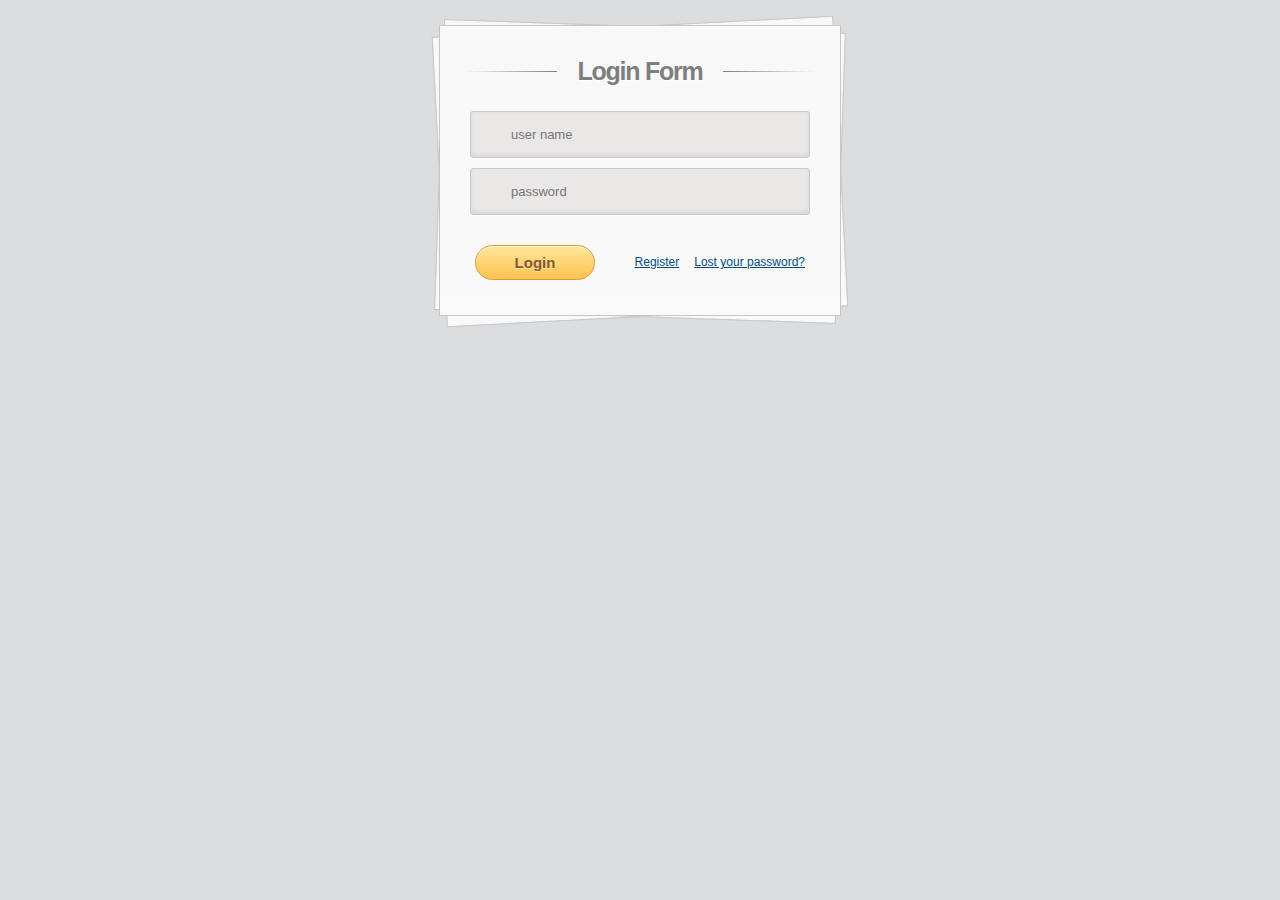
==== commit d23a740c: "1: spring + spring mvc + mybatis done 2:add some html" ====
--- a/src/main/webapp/login.html
+++ b/src/main/webapp/login.html
@@ -1,89 +1,33 @@
 ﻿<!DOCTYPE html>
-<html class="login-alone">
+<html>
 <head>
-<title>login</title>
-<meta name="keywords" content="注册登录页面,注册登录模板页面,注册登录HTML页面,注册登录HTML" />
-<meta name="description" content="JS代码网提供高质量注册登录页面模板下载" />
-<meta http-equiv="content-type" content="text/html; charset=UTF-8" />
-<link rel="shortcut icon" type="image/x-icon"
-	href="res/homepage/favicon.ico?v=3.9" />
-<link href="css/screen.css?v=3.9" media="screen, projection"
-	rel="stylesheet" type="text/css">
-<link rel="stylesheet" type="text/css" href="css/base.css?v=3.9">
-<link rel="stylesheet" type="text/css"
-	href="css/login.css?v=3.9">
+<meta charset="UTF-8">
+<title>Stone Blog Login</title>
+
+<link rel="stylesheet" href="css/style.css">
 
 </head>
+
 <body>
-	<div class="logina-logo" style="height: 55px">
-		<a href=""> <img src="images/toplogo.png?v=3.9"
-			height="60" alt="">
-		</a>
+<body>
+	<div class="container">
+		<section id="content">
+			<form action="user/login.shtml" method="post">
+				<h1>Login Form</h1>
+				<div>
+					<input type="text" placeholder="user name" required="" id="userName" name="userName"/>
+				</div>
+				<div>
+					<input type="password" placeholder="password" required="" id="password" name="password"/>
+				</div>
+				<div>
+					<input type="submit" value="Login" /> <a href="#">Lost your
+						password?</a> <a href="#">Register</a>
+				</div>
+			</form>
+		</section>
 	</div>
-	<div class="logina-main main clearfix">
-		<div class="tab-con">
-			<form id="form-login" method="post" action="passport/ajax-login">
-				<div id='login-error' class="error-tip"></div>
-				<table border="0" cellspacing="0" cellpadding="0">
-					<tbody>
-						<tr>
-							<th>账户</th>
-							<td width="245"><input id="email" type="text" name="email"
-								placeholder="电子邮箱/手机号" autocomplete="off" value=""></td>
-							<td></td>
-						</tr>
-						<tr>
-							<th>密码</th>
-							<td width="245"><input id="password" type="password"
-								name="password" placeholder="请输入密码" autocomplete="off">
-							</td>
-							<td></td>
-						</tr>
-						<tr id="tr-vcode" style="display: none;">
-							<th>验证码</th>
-							<td width="245">
-								<div class="valid">
-									<input type="text" name="vcode"><img class="vcode"
-										src="passport/vcode?_=1411476793" width="85" height="35"
-										alt="">
-								</div>
-							</td>
-							<td></td>
-						</tr>
-						<tr class="find">
-							<th></th>
-							<td>
-								<div>
-									<label class="checkbox" for="chk11"><input
-										style="height: auto;" id="chk11" type="checkbox"
-										name="remember_me">记住我</label> <a href="passport/forget-pwd">忘记密码？</a>
-								</div>
-							</td>
-							<td></td>
-						</tr>
-						<tr>
-							<th></th>
-							<td width="245"><input class="confirm" type="submit"
-								value="登  录"></td>
-							<td></td>
-						</tr>
-					</tbody>
-				</table>
-				<input type="hidden" name="refer" value="site/">
-			</form>
-		</div>
-		<div class="reg">
-			<p>
-				还没有账号？<br>赶快免费注册一个吧！
-			</p>
-			<a class="reg-btn" href="#">立即免费注册</a>
-		</div>
-	</div>
-	<div id="footer">
-		<div class="copyright"></div>
-	</div>
-	<script src="res/skin/js/lib/jquery-2.0.3.min.js?v=3.9"></script>
-	<script src="res/skin/js/ui.common.js?v=3.9"></script>
-	<script src="res/passport/js/login.js?v=3.9"></script>
+</body>
+
 </body>
 </html>
--- a/src/main/webapp/css/style.css
+++ b/src/main/webapp/css/style.css
@@ -0,0 +1,242 @@
+body {
+	background: #DCDDDF url(http://cssdeck.com/uploads/media/items/7/7AF2Qzt.png);
+	color: #000;
+	font: 14px Arial;
+	margin: 0 auto;
+	padding: 0;
+	position: relative;
+}
+h1{ font-size:28px;}
+h2{ font-size:26px;}
+h3{ font-size:18px;}
+h4{ font-size:16px;}
+h5{ font-size:14px;}
+h6{ font-size:12px;}
+h1,h2,h3,h4,h5,h6{ color:#563D64;}
+small{ font-size:10px;}
+b, strong{ font-weight:bold;}
+a{ text-decoration: none; }
+a:hover{ text-decoration: underline; }
+.left { float:left; }
+.right { float:right; }
+.alignleft { float: left; margin-right: 15px; }
+.alignright { float: right; margin-left: 15px; }
+.clearfix:after,
+form:after {
+	content: ".";
+	display: block;
+	height: 0;
+	clear: both;
+	visibility: hidden;
+}
+.container { margin: 25px auto; position: relative; width: 900px; }
+#content {
+	background: #f9f9f9;
+	background: -moz-linear-gradient(top,  rgba(248,248,248,1) 0%, rgba(249,249,249,1) 100%);
+	background: -webkit-linear-gradient(top,  rgba(248,248,248,1) 0%,rgba(249,249,249,1) 100%);
+	background: -o-linear-gradient(top,  rgba(248,248,248,1) 0%,rgba(249,249,249,1) 100%);
+	background: -ms-linear-gradient(top,  rgba(248,248,248,1) 0%,rgba(249,249,249,1) 100%);
+	background: linear-gradient(top,  rgba(248,248,248,1) 0%,rgba(249,249,249,1) 100%);
+	filter: progid:DXImageTransform.Microsoft.gradient( startColorstr='#f8f8f8', endColorstr='#f9f9f9',GradientType=0 );
+	-webkit-box-shadow: 0 1px 0 #fff inset;
+	-moz-box-shadow: 0 1px 0 #fff inset;
+	-ms-box-shadow: 0 1px 0 #fff inset;
+	-o-box-shadow: 0 1px 0 #fff inset;
+	box-shadow: 0 1px 0 #fff inset;
+	border: 1px solid #c4c6ca;
+	margin: 0 auto;
+	padding: 25px 0 0;
+	position: relative;
+	text-align: center;
+	text-shadow: 0 1px 0 #fff;
+	width: 400px;
+}
+#content h1 {
+	color: #7E7E7E;
+	font: bold 25px Helvetica, Arial, sans-serif;
+	letter-spacing: -0.05em;
+	line-height: 20px;
+	margin: 10px 0 30px;
+}
+#content h1:before,
+#content h1:after {
+	content: "";
+	height: 1px;
+	position: absolute;
+	top: 10px;
+	width: 27%;
+}
+#content h1:after {
+	background: rgb(126,126,126);
+	background: -moz-linear-gradient(left,  rgba(126,126,126,1) 0%, rgba(255,255,255,1) 100%);
+	background: -webkit-linear-gradient(left,  rgba(126,126,126,1) 0%,rgba(255,255,255,1) 100%);
+	background: -o-linear-gradient(left,  rgba(126,126,126,1) 0%,rgba(255,255,255,1) 100%);
+	background: -ms-linear-gradient(left,  rgba(126,126,126,1) 0%,rgba(255,255,255,1) 100%);
+	background: linear-gradient(left,  rgba(126,126,126,1) 0%,rgba(255,255,255,1) 100%);
+    right: 0;
+}
+#content h1:before {
+	background: rgb(126,126,126);
+	background: -moz-linear-gradient(right,  rgba(126,126,126,1) 0%, rgba(255,255,255,1) 100%);
+	background: -webkit-linear-gradient(right,  rgba(126,126,126,1) 0%,rgba(255,255,255,1) 100%);
+	background: -o-linear-gradient(right,  rgba(126,126,126,1) 0%,rgba(255,255,255,1) 100%);
+	background: -ms-linear-gradient(right,  rgba(126,126,126,1) 0%,rgba(255,255,255,1) 100%);
+	background: linear-gradient(right,  rgba(126,126,126,1) 0%,rgba(255,255,255,1) 100%);
+    left: 0;
+}
+#content:after,
+#content:before {
+	background: #f9f9f9;
+	background: -moz-linear-gradient(top,  rgba(248,248,248,1) 0%, rgba(249,249,249,1) 100%);
+	background: -webkit-linear-gradient(top,  rgba(248,248,248,1) 0%,rgba(249,249,249,1) 100%);
+	background: -o-linear-gradient(top,  rgba(248,248,248,1) 0%,rgba(249,249,249,1) 100%);
+	background: -ms-linear-gradient(top,  rgba(248,248,248,1) 0%,rgba(249,249,249,1) 100%);
+	background: linear-gradient(top,  rgba(248,248,248,1) 0%,rgba(249,249,249,1) 100%);
+	filter: progid:DXImageTransform.Microsoft.gradient( startColorstr='#f8f8f8', endColorstr='#f9f9f9',GradientType=0 );
+	border: 1px solid #c4c6ca;
+	content: "";
+	display: block;
+	height: 100%;
+	left: -1px;
+	position: absolute;
+	width: 100%;
+}
+#content:after {
+	-webkit-transform: rotate(2deg);
+	-moz-transform: rotate(2deg);
+	-ms-transform: rotate(2deg);
+	-o-transform: rotate(2deg);
+	transform: rotate(2deg);
+	top: 0;
+	z-index: -1;
+}
+#content:before {
+	-webkit-transform: rotate(-3deg);
+	-moz-transform: rotate(-3deg);
+	-ms-transform: rotate(-3deg);
+	-o-transform: rotate(-3deg);
+	transform: rotate(-3deg);
+	top: 0;
+	z-index: -2;
+}
+#content form { margin: 0 20px; position: relative }
+#content form input[type="text"],
+#content form input[type="password"] {
+	-webkit-border-radius: 3px;
+	-moz-border-radius: 3px;
+	-ms-border-radius: 3px;
+	-o-border-radius: 3px;
+	border-radius: 3px;
+	-webkit-box-shadow: 0 1px 0 #fff, 0 -2px 5px rgba(0,0,0,0.08) inset;
+	-moz-box-shadow: 0 1px 0 #fff, 0 -2px 5px rgba(0,0,0,0.08) inset;
+	-ms-box-shadow: 0 1px 0 #fff, 0 -2px 5px rgba(0,0,0,0.08) inset;
+	-o-box-shadow: 0 1px 0 #fff, 0 -2px 5px rgba(0,0,0,0.08) inset;
+	box-shadow: 0 1px 0 #fff, 0 -2px 5px rgba(0,0,0,0.08) inset;
+	-webkit-transition: all 0.5s ease;
+	-moz-transition: all 0.5s ease;
+	-ms-transition: all 0.5s ease;
+	-o-transition: all 0.5s ease;
+	transition: all 0.5s ease;
+	background: #eae7e7 url(http://cssdeck.com/uploads/media/items/8/8bcLQqF.png) no-repeat;
+	border: 1px solid #c8c8c8;
+	color: #777;
+	font: 13px Helvetica, Arial, sans-serif;
+	margin: 0 0 10px;
+	padding: 15px 10px 15px 40px;
+	width: 80%;
+}
+#content form input[type="text"]:focus,
+#content form input[type="password"]:focus {
+	-webkit-box-shadow: 0 0 2px #ed1c24 inset;
+	-moz-box-shadow: 0 0 2px #ed1c24 inset;
+	-ms-box-shadow: 0 0 2px #ed1c24 inset;
+	-o-box-shadow: 0 0 2px #ed1c24 inset;
+	box-shadow: 0 0 2px #ed1c24 inset;
+	background-color: #fff;
+	border: 1px solid #ed1c24;
+	outline: none;
+}
+#userName { background-position: 10px 10px !important }
+#password { background-position: 10px -53px !important }
+#content form input[type="submit"] {
+	background: rgb(254,231,154);
+	background: -moz-linear-gradient(top,  rgba(254,231,154,1) 0%, rgba(254,193,81,1) 100%);
+	background: -webkit-linear-gradient(top,  rgba(254,231,154,1) 0%,rgba(254,193,81,1) 100%);
+	background: -o-linear-gradient(top,  rgba(254,231,154,1) 0%,rgba(254,193,81,1) 100%);
+	background: -ms-linear-gradient(top,  rgba(254,231,154,1) 0%,rgba(254,193,81,1) 100%);
+	background: linear-gradient(top,  rgba(254,231,154,1) 0%,rgba(254,193,81,1) 100%);
+	filter: progid:DXImageTransform.Microsoft.gradient( startColorstr='#fee79a', endColorstr='#fec151',GradientType=0 );
+	-webkit-border-radius: 30px;
+	-moz-border-radius: 30px;
+	-ms-border-radius: 30px;
+	-o-border-radius: 30px;
+	border-radius: 30px;
+	-webkit-box-shadow: 0 1px 0 rgba(255,255,255,0.8) inset;
+	-moz-box-shadow: 0 1px 0 rgba(255,255,255,0.8) inset;
+	-ms-box-shadow: 0 1px 0 rgba(255,255,255,0.8) inset;
+	-o-box-shadow: 0 1px 0 rgba(255,255,255,0.8) inset;
+	box-shadow: 0 1px 0 rgba(255,255,255,0.8) inset;
+	border: 1px solid #D69E31;
+	color: #85592e;
+	cursor: pointer;
+	float: left;
+	font: bold 15px Helvetica, Arial, sans-serif;
+	height: 35px;
+	margin: 20px 0 35px 15px;
+	position: relative;
+	text-shadow: 0 1px 0 rgba(255,255,255,0.5);
+	width: 120px;
+}
+#content form input[type="submit"]:hover {
+	background: rgb(254,193,81);
+	background: -moz-linear-gradient(top,  rgba(254,193,81,1) 0%, rgba(254,231,154,1) 100%);
+	background: -webkit-linear-gradient(top,  rgba(254,193,81,1) 0%,rgba(254,231,154,1) 100%);
+	background: -o-linear-gradient(top,  rgba(254,193,81,1) 0%,rgba(254,231,154,1) 100%);
+	background: -ms-linear-gradient(top,  rgba(254,193,81,1) 0%,rgba(254,231,154,1) 100%);
+	background: linear-gradient(top,  rgba(254,193,81,1) 0%,rgba(254,231,154,1) 100%);
+	filter: progid:DXImageTransform.Microsoft.gradient( startColorstr='#fec151', endColorstr='#fee79a',GradientType=0 );
+}
+#content form div a {
+	color: #004a80;
+    float: right;
+    font-size: 12px;
+    margin: 30px 15px 0 0;
+    text-decoration: underline;
+}
+.button {
+	background: rgb(247,249,250);
+	background: -moz-linear-gradient(top,  rgba(247,249,250,1) 0%, rgba(240,240,240,1) 100%);
+	background: -webkit-linear-gradient(top,  rgba(247,249,250,1) 0%,rgba(240,240,240,1) 100%);
+	background: -o-linear-gradient(top,  rgba(247,249,250,1) 0%,rgba(240,240,240,1) 100%);
+	background: -ms-linear-gradient(top,  rgba(247,249,250,1) 0%,rgba(240,240,240,1) 100%);
+	background: linear-gradient(top,  rgba(247,249,250,1) 0%,rgba(240,240,240,1) 100%);
+	filter: progid:DXImageTransform.Microsoft.gradient( startColorstr='#f7f9fa', endColorstr='#f0f0f0',GradientType=0 );
+	-webkit-box-shadow: 0 1px 2px rgba(0,0,0,0.1) inset;
+	-moz-box-shadow: 0 1px 2px rgba(0,0,0,0.1) inset;
+	-ms-box-shadow: 0 1px 2px rgba(0,0,0,0.1) inset;
+	-o-box-shadow: 0 1px 2px rgba(0,0,0,0.1) inset;
+	box-shadow: 0 1px 2px rgba(0,0,0,0.1) inset;
+	-webkit-border-radius: 0 0 5px 5px;
+	-moz-border-radius: 0 0 5px 5px;
+	-o-border-radius: 0 0 5px 5px;
+	-ms-border-radius: 0 0 5px 5px;
+	border-radius: 0 0 5px 5px;
+	border-top: 1px solid #CFD5D9;
+	padding: 15px 0;
+}
+.button a {
+	background: url(http://cssdeck.com/uploads/media/items/8/8bcLQqF.png) 0 -112px no-repeat;
+	color: #7E7E7E;
+	font-size: 17px;
+	padding: 2px 0 2px 40px;
+	text-decoration: none;
+	-webkit-transition: all 0.3s ease;
+	-moz-transition: all 0.3s ease;
+	-ms-transition: all 0.3s ease;
+	-o-transition: all 0.3s ease;
+	transition: all 0.3s ease;
+}
+.button a:hover {
+	background-position: 0 -135px;
+	color: #00aeef;
+}